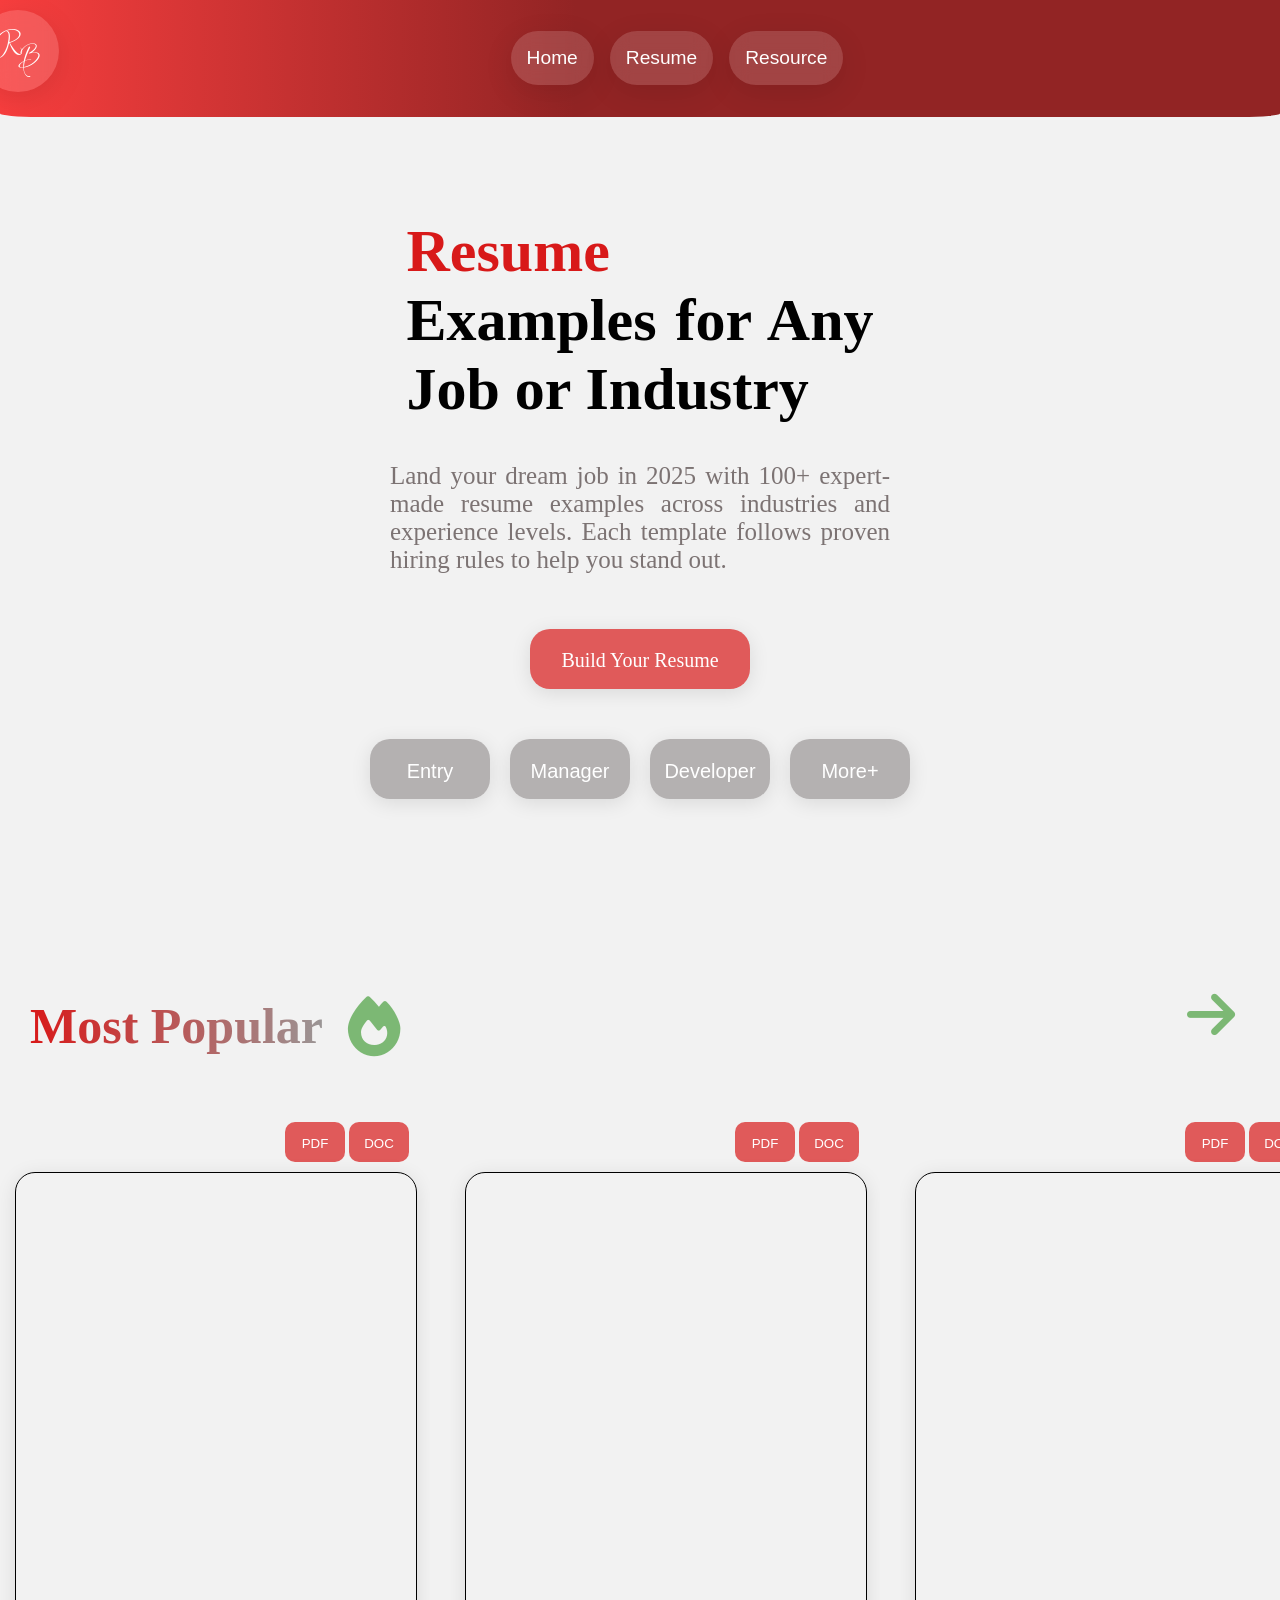
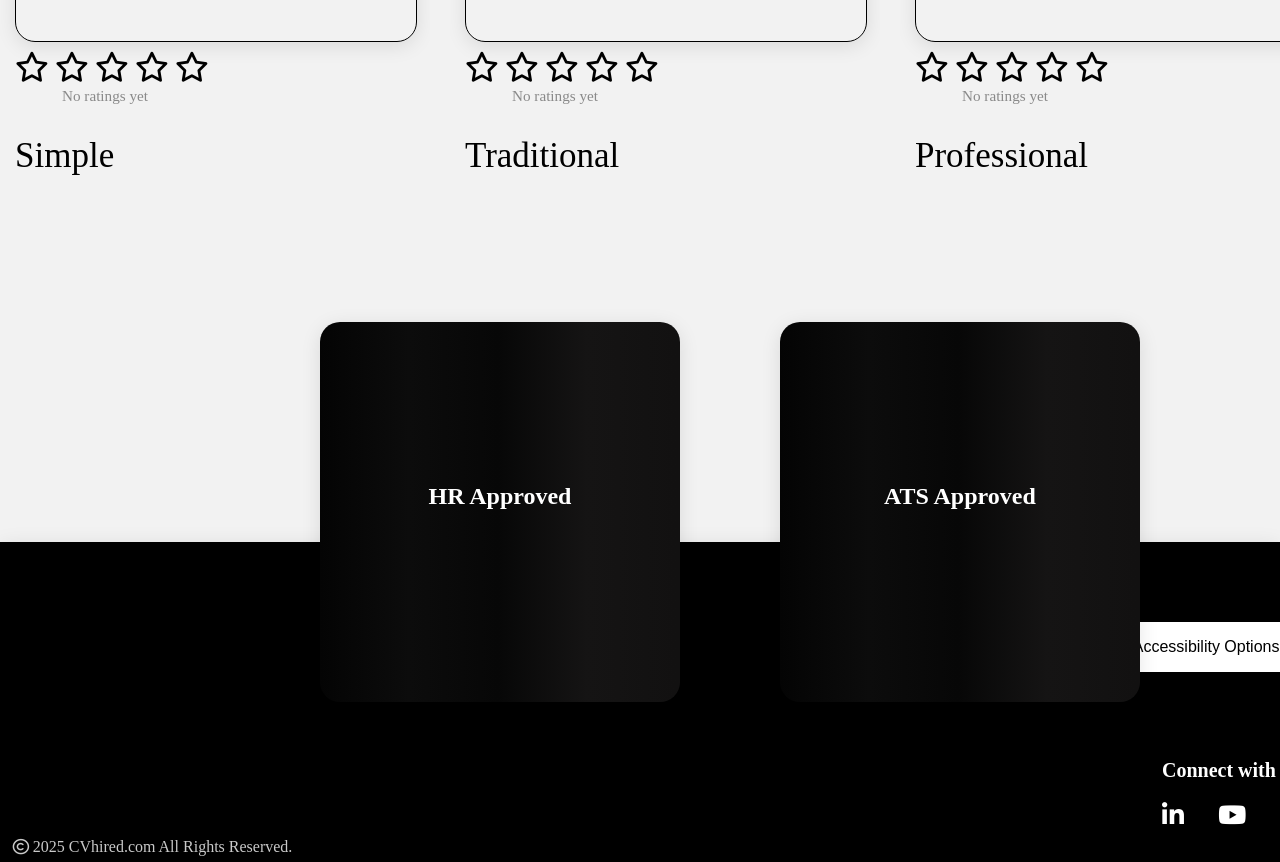
==== ResumeHtml/resumeEx.html @ 1b86bc9a "initial commit updated readme" ====
<!DOCTYPE html>
<html>
    <head>  
        <meta charset="UTF-8">
        <meta name="viewport" content="width=device-width, initial-scale=1.0">
        <title>Resume examples</title>
        <link rel="stylesheet" href="../Assets/CSS/style.css">

        <!--Font Awesome-->
        <link href="https://cdnjs.cloudflare.com/ajax/libs/font-awesome/6.5.1/css/all.min.css" rel="stylesheet">

       
        <!-- External CSS -->
        <link rel="preconnect" href="https://fonts.googleapis.com">
        <link rel="preconnect" href="https://fonts.gstatic.com" crossorigin>
        <link href="https://fonts.googleapis.com/css2?family=Inspiration&display=swap" rel="stylesheet">
    </head>
    <body>
        <main>
             <!--Top Section-->
            <section class="TopSections">
                <!--Header Section-->
                <header  data-aos="fade-down"
                    data-aos-easing="linear"
                    data-aos-duration="500">
                    <!--Logo-->
                    <div class="logo-container">
                        <a href="../index.html" class="logo glass">
                            <span>R</span>
                            <span class="Blow">B</span>
                        </a>
                    </div>

                    <!--Hamburger Mobile-->
                    <div class="hamburger">
                        <span></span>
                        <span></span>
                        <span></span>
                    </div>

                    <!--Navbar-->
                    <nav>
                        <ul>
                            <li class="glass"><a href="../index.html">Home</a></li>
                            <li class="glass" id="dropdownMenuTwo">
                                <a href="resumeEx.html">Resume</a>
                            </li>
                            <li class="glass" id="resourceMenu">
                                <a href="#">Resource</a>
                            </li>
                        </ul>
                    </nav>
                </header>

                <!--Nav Bar Resource Dropdown One-->
                <section class="resource-dropdown">
                    <div class="Firstdropdown">
                        <!--Header Nav-->
                        <a href="#" class="Resourceheader">Blogs</a>

                        <!--Ul One-->
                        <ul>
                            <!--Grid One-->
                            <li>
                                <video src="">
                                    <source>
                                </video>

                                <a href="#">
                                    <i class="fa-solid fa-video"></i>
                                     Video
                                    <i class="fa-solid fa-arrow-right arrow"></i>
                                </a>

                                <!--Inner Desc-->
                                <p>
                                    Video guides that teach you how to write 
                                    stronger resumes and secure more job interviews.
                                </p>
                            </li>

                            <!--Grid Two-->
                            <li>
                                <div class="GuruImages">
                                    <!--Image One-->
                                    <div>
                                        <img src="./Assets/Homepage_Images/GuruImages/Andrew LaCivita.png" alt="Andrew LaCivita">
                                    </div>

                                    <!--Image Two-->
                                    <div>
                                        <img src="./Assets/Homepage_Images/GuruImages/Austin Belcak.png" alt="Austin Belcak">
                                    </div>

                                    <!--Image Three-->
                                    <div>   
                                        <img src="./Assets/Homepage_Images/GuruImages/JT O’Donnell.png" alt="JT O’Donnell">
                                    </div>

                                    <!--Image Four-->
                                    <div>
                                        <img src="./Assets/Homepage_Images/GuruImages/Madeline Mann.png" alt="Madeline Mann">
                                    </div>
                                </div>
                                <a href="#">
                                    <i class="fa-solid fa-link"></i>
                                     Links
                                    <i class="fa-solid fa-arrow-right arrow"></i>
                                </a>

                                <!--Inner Desc-->
                                <p>
                                    Expert Mentors to help you nail 
                                    resumes, interviews, and job applications.
                                </p>
                            </li>
                        </ul>
                    </div>

                    <!--Mid Ul-->
                    <div class="resourceLast">

                        <ol>
                            <!--List One-->
                            <li>
                                <a href="#">
                                    Interview Questions
                                    <i class="fa-solid fa-arrow-right arrow"></i>
                                </a>
                            </li>

                            <!--List Two-->
                            <li>
                                <a href="#">
                                    FAQs
                                    <i class="fa-solid fa-arrow-right arrow"></i>
                                </a>
                            </li>

                            <!--List Three-->
                            <li>
                                <a href="#">
                                    Job interviews
                                    <i class="fa-solid fa-arrow-right arrow"></i>
                                </a>
                            </li>

                            <!--List Four-->
                            <li>
                                <a href="#">
                                    Podcasts
                                    <i class="fa-solid fa-arrow-right arrow"></i>
                                </a>
                            </li>

                            <!--List Five-->
                            <li>
                                <a href="#">
                                    Customer Reviews
                                    <i class="fa-solid fa-arrow-right arrow"></i>
                                </a>
                            </li>
                        </ol>
                    </div>
                </section>

                <!--Nav Bar Resume Dropdown One-->
                <section class="dropdown">
                    <div class="Firstdropdown">
                        <!--Header Nav-->
                        <a href="#" class="NavHeader">Resume Examples</a>

                        <!--Ul One-->
                        <ul>
                            <!--Grid One-->
                            <li>
                                <a href="#">
                                    <i class="fa-solid fa-tv"></i> 
                                    Information 
                                        Technology
                                    <i class="fa-solid fa-arrow-right arrow"></i>
                                </a>

                                <!--Inner Desc-->
                                <p>
                                    Cut through the code. 
                                    Our IT resumes turn tech skills into career wins.
                                </p>
                            </li>

                            <!--Grid Two-->
                            <li>
                                <a href="#">
                                    <i class="fa-solid fa-calculator"></i>
                                    Accounting 
                                        & Finance
                                    <i class="fa-solid fa-arrow-right arrow"></i>
                                </a>

                                <!--Inner Desc-->
                                <p>
                                    Balance your future. 
                                    Our finance resumes add up to job success.
                                </p>
                            </li>

                            <!--Grid Three-->
                            <li>
                                <a href="#">
                                    <i class="fa-solid fa-dollar-sign"></i>
                                    Sales
                                    <i class="fa-solid fa-arrow-right arrows"></i>
                                </a>

                                <!--Inner Desc-->
                                <p>
                                    Close the deal. 
                                    Our sales resumes showcase results that sell you.
                                </p>
                            </li>
                            
                            <!--Grid Four-->
                            <li>
                                <a href="#">
                                    <i class="fa-solid fa-people-roof"></i>
                                    Human 
                                        Resource
                                    <i class="fa-solid fa-arrow-right arrow"></i>
                                </a>
                                
                                <!--Inner Desc-->
                                <p>
                                    Lead with people. 
                                    Our HR resumes highlight the skills that build workplaces.
                                </p>
                            </li>
                        </ul>
                    </div>

                    <!--Mid Ul-->
                    <div class="Middledropdown">
                        <h2>Most Popular</h2>
                        <ol class="NavMostPopular">
                            <li>
                                <a href="#">
                                    Production
                                    <i class="fa-solid fa-arrow-right arrow"></i>
                                </a>
                            </li>
                            <li>
                                <a href="#">
                                    Government
                                    <i class="fa-solid fa-arrow-right arrow"></i>
                                </a>
                            </li>
                            <li>
                                <a href="#">
                                    Retail
                                    <i class="fa-solid fa-arrow-right arrow"></i>
                                </a>
                            </li>
                            <li>
                                <a href="#">
                                    Internship
                                    <i class="fa-solid fa-arrow-right arrow"></i>
                                </a>
                            </li>
                            <li>
                                <a href="#">
                                    Education
                                    <i class="fa-solid fa-arrow-right arrow"></i>
                                </a>
                            </li>
                            <li>
                                <a href="#">
                                    All Examples
                                    <i class="fa-solid fa-arrow-right arrow"></i>
                                </a>
                            </li>
                        </ol>
                    </div>

                    <!--Last Ul-->
                    <div class="Lastdropdown">
                        <!--Header Nav-->
                        <a href="#" class="NavHeader">Cover Letter Examples</a>

                        <!--Ul One-->
                        <ul>
                            <!--Grid One-->
                            <li>
                                <a href="#">
                                    <i class="fa-solid fa-laptop-medical"></i>
                                    Creative
                                    <i class="fa-solid fa-arrow-right arrow"></i>
                                </a>

                                <!--Inner Desc-->
                                <p>
                                    Stand out with a design that adds 
                                    personality while staying polished. 
                                    Perfect for showcasing originality 
                                    without losing professionalism.
                                </p>
                            </li>

                            <!--Grid Two-->
                            <li>
                                <a href="#">
                                    <i class="fa-regular fa-building"></i>
                                    Modern
                                    <i class="fa-solid fa-arrow-right arrow"></i>
                                </a>

                                <!--Inner Desc-->
                                <p>
                                    Sleek, stylish, and up-to-date. 
                                    A fresh layout that reflects 
                                    today’s professional standards and trends
                                </p>
                            </li>

                            <!--Grid Three-->
                            <li>
                                <a href="#">
                                    <i class="fa-regular fa-user"></i>
                                    Professional
                                    <i class="fa-solid fa-arrow-right arrows"></i>
                                </a>

                                <!--Inner Desc-->
                                <p>
                                    Classic and refined. 
                                    A structured format that highlights 
                                    your experience and skills with confidence
                                </p>
                            </li>
                            
                            <!--Grid Four-->
                            <li>
                                <a href="#">
                                    <i class="fa-solid fa-list-ul"></i>
                                    Simple
                                    <i class="fa-solid fa-arrow-right arrow"></i>
                                </a>
                                
                                <!--Inner Desc-->
                                <p>
                                    Clean and straightforward. 
                                    A no-frills design that keeps 
                                    the focus on your achievements
                                </p>
                            </li>
                        </ul>
                    </div>
                </section>
            </section>


            <!--Top Line-->
            <section class="ResumeTopSection">
                <article class="innerArticle">
                    <!--Heading Title-->
                    <div class="innerUndiv">
                        <h1>
                            <span>
                                Resume
                            </span>  Examples 
                            for Any Job or Industry
                        </h1>
                    </div>

                    <div class="innerDesc">
                        <p>
                            Land your dream job in 2025 with 100+ 
                            expert-made resume examples across industries 
                            and experience levels. Each template follows 
                            proven hiring rules to help you stand out.
                        </p>
                    </div>

                    <div class="mainResButton">
                        <a href="../resume-builder.html">
                            <p>build your resume</p>
                        </a>
                    </div>

                    <div class="headingButtons">
                        <button>
                            <p>entry</p>
                        </button>
                        <button>
                            <p>manager</p>
                        </button>
                        <button>
                            <p>developer</p>
                        </button>
                        <button>
                            <p>more+</p>
                        </button>
                    </div>
                </article>

                <!--Articles of CVS-->
                <article class="headResCv">
                    <div class="headrCV">
                        <div>
                            <p>most popular</p>
                            <i class="fa-solid fa-fire"></i>
                        </div>
                        
                        <div>
                            <i class="fa-solid fa-arrow-right"></i>
                        </div>
                    </div>

                    <!-- Note: CV star ratings below are interactive and use localStorage per card to track average user feedback. -->
                    <div class="divCvFlex">
                        <!--CV ONE-->
                        <div>
                            <div class="cvBox">
                                <div class="cvButtons">
                                    <button>
                                        <p>pdf</p>
                                    </button>
                                    <button>
                                        <p>doc</p>
                                    </button>
                                </div>

                                <div class="cvImage">
                                    <img src="" alt="">
                                </div>

                                <!-- Rating block for CV 1. This interactive star row stores and averages user feedback. -->
                                <div class="cvRating" data-rating-id="cv-1">
                                    <i class="fa-regular fa-star"></i>
                                    <i class="fa-regular fa-star"></i>
                                    <i class="fa-regular fa-star"></i>
                                    <i class="fa-regular fa-star"></i>
                                    <i class="fa-regular fa-star"></i>
                                </div>

                                <div class="cvDesc">
                                    <p>simple</p>
                                </div>
                            </div>
                        </div>

                        <!--CV TWO-->
                        <div>
                            <div class="cvBox">
                                <div class="cvButtons">
                                    <button>
                                        <p>pdf</p>
                                    </button>
                                    <button>
                                        <p>doc</p>
                                    </button>
                                </div>

                                <div class="cvImage">
                                    <img src="" alt="">
                                </div>

                                <div class="cvRating" data-rating-id="cv-2">
                                    <i class="fa-regular fa-star"></i>
                                    <i class="fa-regular fa-star"></i>
                                    <i class="fa-regular fa-star"></i>
                                    <i class="fa-regular fa-star"></i>
                                    <i class="fa-regular fa-star"></i>
                                </div>

                                <div class="cvDesc">
                                    <p>traditional</p>
                                </div>
                            </div>
                        </div>

                        <!--CV THREE-->
                        <div>
                            <div class="cvBox">
                                <div class="cvButtons">
                                    <button>
                                        <p>pdf</p>
                                    </button>
                                    <button>
                                        <p>doc</p>
                                    </button>
                                </div>

                                <div class="cvImage">
                                    <img src="" alt="">
                                </div>

                                <!-- Rating block for CV 3. This interactive star row stores and averages user feedback. -->
                                <div class="cvRating" data-rating-id="cv-3">
                                    <i class="fa-regular fa-star"></i>
                                    <i class="fa-regular fa-star"></i>
                                    <i class="fa-regular fa-star"></i>
                                    <i class="fa-regular fa-star"></i>
                                    <i class="fa-regular fa-star"></i>
                                </div>

                                <div class="cvDesc">
                                    <p>professional</p>
                                </div>
                            </div>
                        </div>

                        <!--CV FOUR-->
                        <div>
                            <div class="cvBox">
                                <div class="cvButtons">
                                    <button>
                                        <p>pdf</p>
                                    </button>
                                    <button>
                                        <p>doc</p>
                                    </button>
                                </div>

                                <div class="cvImage">
                                    <img src="" alt="">
                                </div>

                                <!-- Rating block for CV 4. This interactive star row stores and averages user feedback. -->
                                <div class="cvRating" data-rating-id="cv-4">
                                    <i class="fa-regular fa-star"></i>
                                    <i class="fa-regular fa-star"></i>
                                    <i class="fa-regular fa-star"></i>
                                    <i class="fa-regular fa-star"></i>
                                    <i class="fa-regular fa-star"></i>
                                </div>

                                <div class="cvDesc">
                                    <p>corporate</p>
                                </div>
                            </div>
                        </div>

                        <!--CV FIVE-->
                        <div>
                            <div class="cvBox">
                                <div class="cvButtons">
                                    <button>
                                        <p>pdf</p>
                                    </button>
                                    <button>
                                        <p>doc</p>
                                    </button>
                                </div>

                                <div class="cvImage">
                                    <img src="" alt="">
                                </div>

                                <!-- Rating block for CV 5. This interactive star row stores and averages user feedback. -->
                                <div class="cvRating" data-rating-id="cv-5">
                                    <i class="fa-regular fa-star"></i>
                                    <i class="fa-regular fa-star"></i>
                                    <i class="fa-regular fa-star"></i>
                                    <i class="fa-regular fa-star"></i>
                                    <i class="fa-regular fa-star"></i>
                                </div>

                                <div class="cvDesc">
                                    <p>dual</p>
                                </div>
                            </div>
                        </div>

                        <!--CV SIX-->
                        <div>
                            <div class="cvBox">
                                <div class="cvButtons">
                                    <button>
                                        <p>pdf</p>
                                    </button>
                                    <button>
                                        <p>doc</p>
                                    </button>
                                </div>

                                <div class="cvImage">
                                    <img src="" alt="">
                                </div>

                                <!-- Rating block for CV 6. This interactive star row stores and averages user feedback. -->
                                <div class="cvRating" data-rating-id="cv-6">
                                    <i class="fa-regular fa-star"></i>
                                    <i class="fa-regular fa-star"></i>
                                    <i class="fa-regular fa-star"></i>
                                    <i class="fa-regular fa-star"></i>
                                    <i class="fa-regular fa-star"></i>
                                </div>

                                <div class="cvDesc">
                                    <p>modern</p>
                                </div>
                            </div>
                        </div>
                    </div>
                </article>
            </section>
            
            <!--Accessibiltiy Sections-->
            <section id="accessibilitySection" class="hidden">
                <article>
                    <div class="accessibility-container">
                        <h3>Accessibility Options</h3>
                        

                        <div class="access-option">
                            <label for="fontSizeRange">Font Size</label>
                            <input type="range" id="fontSizeRange" min="14" max="24" value="16">
                        </div>

                        <div class="access-option">
                            <label>High Contrast Mode</label>
                            <button id="contrastToggle">Toggle Contrast</button>
                        </div>

                        <div class="access-option">
                            <label>Dyslexic-Friendly Font</label>
                            <button id="dyslexicFontToggle">Enable Font</button>
                        </div>

                        <div class="access-option">
                            <label>Highlight Links</label>
                            <button id="highlightLinksToggle">Highlight</button>
                        </div>

                        <div class="access-option">
                            <label>Reset Accessibility</label>
                            <button id="resetAccessibility">Reset All</button>
                        </div>
                    </div>
                </article>
            </section>

            <!--Footer Section-->
            <footer>
                <section class="footerContent">
                    <!--Copyright-->
                    <div class="copyright">
                        <p>
                            <i class="fa-regular fa-copyright"></i> 
                            2025 CVhired.com All Rights Reserved.
                        </p>
                    </div>

                    <!--Footer Boxes-->
                    <div class="divBoxes">
                        <div>
                            <h2>HR Approved</h2> 
                            <div class="info">
                                <p>
                                    Our resume is HR approved because it follows 
                                    industry standards for layout, 
                                    formatting, and content that align 
                                    with what hiring managers 
                                    and recruiters look for. It ensures 
                                    resumes are clear, 
                                    professional, and ATS-friendly, 
                                    highlighting key skills 
                                    and experience to 
                                    improve interview chances.
                                </p>
                            </div>
                        </div>

                        <div>
                            <h2>ATS Approved</h2>
                            <div class="info">
                                <p>
                                    How our resume are ATS approved is 
                                    because it uses clean 
                                    formatting, structured sections, 
                                    and keyword optimization 
                                    that make resumes easily readable 
                                    by Applicant Tracking Systems. 
                                    It avoids design elements that 
                                    can cause parsing errors, 
                                    ensuring your application gets 
                                    accurately scanned and ranked 
                                    by hiring software.
                                </p>
                            </div>
                        </div>
                    </div>

                    <!--Accessibility Function-->
                    <div class="Accessibility">
                        <button class="accessibilityBtn" onclick="AccessFunctions()">
                            <i class="fa-solid fa-universal-access"></i>
                            Accessibility Options
                        </button>
                    </div>

                    <!--Social Links-->
                    <div class="socialLinks">
                        <h2>Connect with us</h2>
                        <div>
                            <a href="#"><i class="fa-brands fa-linkedin-in"></i></a>
                            <a href="#"><i class="fa-brands fa-youtube"></i></a>
                            <a href="#"><i class="fa-brands fa-facebook-f"></i></a>
                            <a href="#"><i class="fa-brands fa-instagram"></i></a>
                        </div>
                    </div>
                </section>
            </footer>
        </main>
        <script src="https://cdnjs.cloudflare.com/ajax/libs/gsap/3.12.5/gsap.min.js"></script>
        <script src="../Assets/JS/second.js/second.js"></script>
        <script src="../Assets/JS/main.js"></script>
        <script src="https://unpkg.com/aos@next/dist/aos.js"></script>
        <script>
            AOS.init();
        </script>
    </body>
</html>
---- Assets/CSS/style.css ----
body { 
    padding: 0;
    margin: 0;
    background-color: #f2f2f2;
} 

.floatUpDown {
    position: relative;
    animation: floatUpDown 6s ease-in infinite;
    height: 400px; /* Adjust based on image height */
}

.floatUpDown img {
    position: absolute;
    top: 0;
    left: 0;
    width: 100%;
    height: auto;
}

.floatUpDown img:nth-child(1) {
    animation: imageOpacity1 6s ease-in-out infinite;
}

.floatUpDown img:nth-child(2) {
    animation: imageOpacity2 6s ease-in-out infinite;
}

/* Keyframes for smooth up-down motion */
@keyframes floatUpDown {
    0% { transform: translateY(0); }
    50% { transform: translateY(-20px); } /* move up */
    100% { transform: translateY(0); }   /* back down */
}

@keyframes imageOpacity1 {
    0%, 45% { opacity: 1; }
    45%, 55% { opacity: 0; }
    55%, 100% { opacity: 0; }
}

@keyframes imageOpacity2 {
    0%, 45% { opacity: 0; }
    45%, 55% { opacity: 0.5; }
    55%, 100% { opacity: 1; }
}

/*blur Animation*/
.autoBlur {
    animation: autoBlurAnimationn linear both;
    animation-timeline: view();
}

@keyframes autoBlurAnimationn {
    0% {
        filter: blur(40px);
    }

    40%,60% {
        filter: blur(0px);
        transform: translateY(0px);
        opacity: 1;
    }

    100% {
        filter: blur(40px);
        transform: translateY(-200px);
        opacity: 0;
    }
}

/*AUTO DISLAY ANIMATION*/
.autoDisplay {
    animation: autoDisplay  both;
    animation-timeline: view(70% 5%);
}
@keyframes autoDisplay {
    from{
        opacity: 0;
        transform: translateY(-200px) scale(0.3);
    }
    to {
        opacity: 1;
        transform: translateY(0px) scale(1);
    }
}
 
/* ==========
    Start of Home Page
    ========== */

/* ========== 
    Top Section
    ========== */

.TopSection {
    width: 100%;
    height: 60vh;
    overflow: hidden;
    background: linear-gradient(to right, #F83E3E,  #922424 45%);
    border-bottom-left-radius: 3%;
    border-bottom-right-radius: 3%;
}

.TopSection header {
    width: 100%;
    display: flex;
    justify-content: center;
    z-index: 2;
}

.TopSections {
    width: 100%;
    height: 60vh;
    overflow: hidden;
    background: linear-gradient(to right, #F83E3E,  #922424 45%);
    border-bottom-left-radius: 3%;
    border-bottom-right-radius: 3%;
    transition: height 0.7s ease;
}

.TopSections header {
    width: 100%;
    display: flex;
    justify-content: center;
    z-index: 2;
}

.TopSections.shrink {
  height: 13vh; /* or whatever smaller height you want */
}

/* Logo */
.logo-container {
    position: relative;
    right: 35%;
}

.logo {
    position: relative;
    top: 10px;
    height: 50px;
    width: 50px;
    display: flex;
    justify-content: center;
    text-decoration: none;
    overflow: hidden;
    transition: 0.4s;
    border-radius: 60px;
}

/*Glass Funcion*/
.glass {
    background: rgba(255, 255, 255, 0.15); /* transparent white */
    backdrop-filter: blur(10px); /* blur behind */
    -webkit-backdrop-filter: blur(10px); /* Safari support */
    border: 1px solid rgba(255, 255, 255, 0);
    box-shadow: 0 8px 30px rgba(0, 0, 0, 0.1);
    padding: 15px;
    color: white;
}

.glass span {
    font-family: 'Inspiration';
    font-size: 1.8rem;
    font-weight: 100;
    position: relative;
    color: white;
    transition: color 0.3s ease-in;
}

.glass a{
    font-size: 1.2rem;
    font-weight: 100;
    position: relative;
    color: white;
    text-decoration: none;
}

.Blow{
    top: 15px;
    right: 2px;
}

/* The background fill */
.logo::before,
.buttons::before {
    content: "";
    position: absolute;
    top: 0;
    left: -100%;
    width: 100%;
    height: 100%;
    background: rgba(255, 255, 255, 0.25); /* light glass fill */
    backdrop-filter: blur(5px);
    border-radius: 12px;
    z-index: -1;
    transition: left 0.3s ease;
}

.logo:hover::before,
.buttons:hover::before {
    left: 0;
}

/* Optional: text turns dark when background fills */
.logo:hover  span{
    color: #000;
}

/* Hamburger Mobile */
.hamburger {
    width: 35px;
    height: 25px;
    display: flex;
    flex-direction: column;
    justify-content: space-between;
    display: none;
}

.hamburger span {
    display: block;
    height: 4px;
    background-color: #ffffff; /* Color of the lines */
    border-radius: 2px;
}

/* Navbar */
nav ul {
    list-style: none;
    display: flex;
    gap: 1.5rem;
}

nav ul li {
    display: inline-block;
    position: relative;
    left: -40px;
    top: 15px;
    overflow: hidden;
    cursor: pointer;
    border-radius: 30px;
}

nav ul li a {
    text-decoration: none;
    color: white;
    font-family: 'Poppins', sans-serif;
    font-weight: 500;
    font-size: 1.2rem;
    padding: 5px 0;
    transition: 0.2s;
}


/* The background fill */
nav ul li::before {
    content: "";
    position: absolute;
    top: 0;
    left: -108%;
    width: 103%;
    height: 100%;
    background: rgba(255, 255, 255, 0.25); /* light glass fill */
    backdrop-filter: blur(5px);
    border-radius: 12px;
    z-index: -1;
    transition: left 0.2s ease;
}

/* On hover, slide in the fill */
nav ul li:hover::before {
    left: 0;
}

/* Optional: text turns dark when background fills */
nav ul li:hover a {
    color: #000;
}


/* Resource Dropdown Styles */
.resource-dropdown {
    height: 300px;
    width: 85%;
    position: absolute;
    top: 12.2%;
    left: 8%;
    border-radius: 50px;
    background-color: white;
    box-shadow: 0 18px 40px rgba(0,0,0,0.12);
    display: flex;
    z-index: 1000;
    transform: translateY(-10px) scaleY(0.98);
    opacity: 0;
    pointer-events: none;
    transform-origin: top center;
    transition: transform 220ms cubic-bezier(.22,.98,.35,1),
                opacity 180ms ease-in-out;
}

.resource-dropdown.open {
    transform: translateY(0) scaleY(1);
    opacity: 1;
    pointer-events: auto;
}

.resourceLast {
    display: grid;
    width: 500px;
}

.resourceLast ol {
    list-style: none;
    position: relative;
    top: 8%;
    left: 16%;
}

.resourceLast ol li {
    padding: 8px 0px 8px 0px;
    overflow: hidden;
    width: 300px;
}

.resourceLast ol li a {
    text-decoration: none;
    color: #000;
    font-size: 30px;
    transition: color 0.3s ease-in-out;
}

.GuruImages {
    display: grid;
    grid-template-columns: repeat(2, 0fr);
    gap: 10px;
    padding: 0 0 8px 0;
}

.GuruImages div {
    height: 68px;
    width: 80px;
    border-radius: 10px;
    overflow: hidden;
    box-shadow: 0 4px 20px rgba(0, 0, 0, 0.1);
}

.GuruImages div img {
    height: 100%;
    width: 100%;
    object-fit: cover;
}


/* We control open/close via the `.open` class added by JS */
/* smoother open state: move less distance, fade in, and enable pointer events only when open */
.dropdown {
    height: 300px;
    width: 85%;
    position: absolute;
    top: 12.2%;
    left: 8%;
    border-radius: 50px;
    background-color: white;
    box-shadow: 0 18px 40px rgba(0,0,0,0.12);
    display: flex;
    z-index: 1000; /* above nav to avoid capturing pointer events */
    transform: translateY(-10px) scaleY(0.98);
    opacity: 0;
    pointer-events: none;
    transform-origin: top center;
    transition: transform 220ms cubic-bezier(.22,.98,.35,1),
                opacity 180ms ease-in-out;
}

.dropdown.open {
    transform: translateY(0) scaleY(1);
    opacity: 1;
    pointer-events: auto;
}

/*Resume Dropdow Nav*/
/* ...existing code... */

.dropdown .NavHeader,
.resource-dropdown .Resourceheader {
    font-family: 'Poppins', sans-serif;
    font-weight: 100;
    font-size: 2rem;
    color: #ffffff;
    position: relative;
    top: 6%;
    left: 7%;
    -webkit-text-stroke: 1px red;
    text-decoration: none;
    transition: color 0.3s ease;
}

.dropdown .NavHeader:after,
.resource-dropdown .Resourceheader:after {
    content: "";
    position: absolute;
    left: 50%;
    bottom: 0; /* adjust distance under text */
    transform: translateX(-50%);
    width: 0;
    height: 2px;
    background: red;
    transition: width 0.3s ease;
}

.dropdown .NavHeader:hover:after,
.resource-dropdown .Resourceheader:hover:after {
    width: 100%; /* underline width on hover */
}

.dropdown .NavHeader:hover,
.resource-dropdown .Resourceheader:hover {
    color: red; /* text color on hover */
}

.Firstdropdown ul,
.Lastdropdown ul {
    display: grid;
    grid-template-columns: repeat(2, 1fr);
    gap: 30px;
    width: 600px;
    position: relative;
    top: 5%;
    left: 5%;
    list-style: none;
}

.Firstdropdown ul li,
.Lastdropdown ul li {
    list-style: none;
    overflow: hidden;
}

.Firstdropdown ul li a,
.Lastdropdown ul li a {
    font-family: 'Poppins', sans-serif;
    font-weight: 100;
    font-size: 20px;
    color: black;
    text-decoration: none;
    align-items: center;
    justify-content: space-between;
    transition: color 0.3s ease-in-out;
    position: relative;
    overflow: hidden;
}

.Firstdropdown ul li a:hover,
.Lastdropdown ul li a:hover {
    color: #c22c2c;
}

.Firstdropdown ul li a .arrow,
.Lastdropdown ul li a .arrow {
  transform: translateX(1500%);   /* hidden to the right */
  transition: transform 0.2s ease-in-out;
  position: relative;
}

.Firstdropdown ul li a:hover .arrow,
.Lastdropdown ul li a:hover .arrow {
  transform: translateX(0);      /* slides in on hover */
  color: #c22c2c;
}

.Firstdropdown ul li a .arrows,
.Lastdropdown ul li a .arrows {
  transform: translateX(1300%);   /* hidden to the right */
  transition: transform 0.2s ease-in-out;
}

.Firstdropdown ul li a:hover .arrows,
.Lastdropdown ul li a:hover .arrows {
  transform: translateX(0);      /* slides in on hover */
  color: #c22c2c;
}

.Firstdropdown ul li p,
.Lastdropdown ul li p {
  font-family: 'Poppins', sans-serif;
  font-weight: 100;
  font-size: 13px;
  color: grey;
  margin: 5px 0 0 0;             /* spacing under link */
  line-height: 1.4;
  max-width: 300px;
}

/*Middle Dropdown*/

.Middledropdown {
    display: grid;
    width: 300px;
}

.Middledropdown h2 {
    font-size: 25px;
    position: relative;
    top: 40%;
    left: 25%;
    font-weight: 100;
    text-decoration: underline;
}

.Middledropdown ol {
    list-style: none;
    position: relative;
    left: 12%;
    bottom: 5%;
}

.Middledropdown ol li {
    padding: 4px 0px 4px 0px;
    overflow: hidden;
    width: 150px;
}

.Middledropdown ol li a {
    text-decoration: none;
    color: #000;
    font-size: 20px;
    transition: color 0.3s ease-in-out;
}

.Middledropdown ol li a:hover,
.resourceLast ol li a:hover {
    color: #c22c2c;
}

.Middledropdown ol li a .arrow,
.resourceLast ol li a .arrow {
    transform: translateX(900%);   /* hidden to the right */
    transition: transform 0.3s ease-in-out;
    position: relative;
}

.Middledropdown ol li a:hover .arrow,
.resourceLast ol li a:hover .arrow {
  transform: translateX(0);      /* slides in on hover */
  color: #c22c2c;
}

/*End Of Middle Part*/

.Lastdropdown {
    position: relative;
    right: 5%;
}

/*End Resume Nav Dropdown*/

/*Article Section */

.homepageMiddlesection {
    width: 100%;
    height: 110vh;
}

/*Intro Header*/
.Intro {
    text-align: center;
    position: relative;
    bottom: 400px;
    display: flex;
}

.Intro h1 {
    font-size: 45px;
    text-align: justify;
    position: relative;
    left: 21.2%;
    transform: translateX(-50%);
    top: 15px;
    width: 740px;
}

/*Span*/
.Intro h1 span {
    color: #f3f3f3;
    padding: 0;
}

/*Intro Paragraph*/
.Intro p {
    position: relative;
    top: 200px;
    right: 330px;
    width: 500px;
    font-size: 24px;
    text-align: justify;
    color: #f3f3f3;
}

/*Intro Create/Import Buttons*/

.IntroButtons {
    position: relative;
    top: 190px;
    right: 210px;
    gap: 8%;
    display: flex;
}

.IntroButtons button {
    border-radius: 20px;
    font-size: 20px;
    cursor: pointer;
    width: 280px;
    height: 60px;
    overflow: hidden;
}

/*End of Intro Create/Import Buttons*/

/*End of Top Section*/

/*Middle*/

.MiddleIntro {
    display: flex;
    justify-content: space-around;
    position: relative;
    bottom: 190px;
    overflow: hidden;
}


.MiddleLeft h2 {
    text-transform: capitalize;
    font-size: 40px;
    position: relative;
    left: 90px;
    width: 40%;
}

/*Animated Hired Box*/

.sponsor-marquee {
  position: relative;
  right: 50px;
  overflow: hidden;
  width: 55%;
  height: 140px; /* adjust based on logo size */
}

.marquee-track {
  display: flex;
  gap: 3rem; /* space between logos */
  animation: scroll-left 25s linear infinite;
}

.marquee-track img {
  height: 80px; /* control logo size */
  object-fit: contain;
}

/* Animation: move logos from left to right */
@keyframes scroll-left {
  0% {
    transform: translateX(0);
  }
  100% {
    transform: translateX(-50%);
  }
}

/* Fade effect on edges */
.sponsor-marquee::before,
.sponsor-marquee::after {
  content: "";
  position: absolute;
  top: 0;
  width: 80px; /* fade width */
  height: 100%;
  z-index: 2;
}

.sponsor-marquee::before {
  left: 0;
  background: linear-gradient(to right, rgba(255, 255, 255, 0.048) 0%, transparent 100%);
}

.sponsor-marquee::after {
  right: 0;
  background: linear-gradient(to left, rgba(255, 255, 255, 0.048) 0%, transparent 100%);
}

/*End of Animated Hired Box*/

/*Hype Section*/
.Hype {
    position: relative;
    left: 5%;
}

.Hype h3 {
    font-size: 80px;
    color: #FD0606;
    width: 30%;
}
.Hype p {
    font-size: 40px;
    color: grey;
    width: 30%;
    text-transform: capitalize;
}

.Hype .Hypebox:first-child h3 {
    position: relative;
    left: 20px;
    bottom: 50px;
}

.Hype .Hypebox:nth-child(1) p {
    position: relative;
    left: 80px;
    bottom: 130px;
}

.Hype .Hypebox:nth-child(2) h3 {
    position: relative;
    left: 140px;
    bottom: 218px;
}

.Hype .Hypebox:nth-child(2) p {
    position: relative;
    left: 250px;
    bottom: 300px;
}

.Hype .Hypebox:nth-child(3) h3 {
    position: relative;
    left: 380px;
    bottom: 380px;
}

.Hype .Hypebox:nth-child(3) p {
    position: relative;
    left: 490px;
    bottom: 480px;
}

.Hype .Hypebox h3 button {
    background: none;
    border: none;
    font-size: 40px;
    color: rgb(238, 169, 169);
}


.Hype .Hypebox h3 button.rotate {
  transform: rotate(45deg); /* turns + into × */
}

.drop {
  max-height: 0;
  overflow: hidden;
  opacity: 0;
  transition: all 0.4s ease;
  color: #444;
  font-size: 0.9rem;
  padding-left: 5px;
}

.drop.show {
  max-height: 200px;
  opacity: 1;
}

.Hype .Hypebox h3 button:hover {
    color: #FD0606;
    font-size: 45px;
    transition: 0.3s;
    cursor: pointer;
}


/*End of Hype Section*/

.MiddleRight {
    position: absolute;
    top: 5%;
    left: 82%;
    
}

.MiddleRight article {
    position: relative;
    right: 480px;
    width: 650px;
    height: 870px;

    /* combine vertical and left fades */
    -webkit-mask-image:
        linear-gradient(to bottom, transparent, black 10%, black 90%, transparent),
        linear-gradient(to right, transparent, rgba(17, 17, 17, 0.568) 0%, black 30%);
    -webkit-mask-composite: intersect;
    mask-composite: intersect;

    -webkit-mask-repeat: no-repeat;
    -webkit-mask-size: 100% 100%;
    mask-repeat: no-repeat;
    mask-size: 100% 100%;
}

.MiddleRight div {
    border-radius: 15PX;
    height: 400px;
    width: 300px;
    overflow: hidden;
    box-shadow: 0 4px 20px rgba(0, 0, 0, 0.1);
}

.MiddleRight div img {
    height: 100%;
    width: 100%;
    object-fit: fill;
}

.MiddleRight div:first-child {
    position: relative;
    left: 320px;
}

.MiddleRight div:nth-child(2) {
    position: relative;
    bottom: 160px;
    right: 0px;
}

.MiddleRight div:nth-child(3) {
    position: relative;
    bottom: 340px;
    left: 320px;
}

.homepagebottom {
    width: 100%;
    position: relative;
}

.homepagebottom .bottomHeader-container {
    height: 100vh;
    width: 100%;
}

.homepagebottom .bottomHeader {
    font-size: 70px;
    text-align: center;
    position: relative;
    left: 30%;
    width: 800px;
}

.bottomHeader span {
    color: #FD0606;
}

.bottomLists {
    display: grid;
    grid-template-columns: repeat(3, 1fr);
    position: relative;
    list-style: none;
    gap: 8%;
}

.bottomLists li {
    padding: 10px;
    font-size: 25px;
    color: #820002;
    font-weight: bolder;
    width: 400px;
    pointer-events: none;
}

.bottomLists li i {
    font-size: 25px;
    color: rgba(0, 0, 0, 0.808);
    margin-right: 10px;
}

.bottomLists li:last-child {
    position: relative;
    left: 670px;
    bottom: 40px;
}

.bottomLists li span {
    color: rgba(0, 0, 0, 0.671);
    font-weight: lighter;
}

/* ===== SCROLL SECTION ===== */

.scrollContainer {
    position: relative;
    background: #f2f2f2;
    padding-top: 100px;
}

.scrollHeaderBox {
    text-align: center;
    max-width: 900px;
    margin: 0 auto 100px auto;
}

.scrollHeaderBox h2 {
    font-size: 4rem;
}

.scrollHeaderBox h2 span {
    color: #FD0606;
}

.scrollHeaderBox p {
    font-size: 1.6rem;
    color: grey;
    line-height: 1.6;
}

/* SCROLL ANIMATION CORE */
.scrolls {
    position: relative;
    width: 100%;
    height: 400vh; /* 4 cards = 400% viewport height */
}

.cardScroll {
    position: sticky;
    top: 0;
    height: 100vh;
    display: flex;
    align-items: center;
    justify-content: center;
    gap: 40px;
    padding: 1rem;
    opacity: 0;
    transform: scale(0.97);
    transition: opacity 1s ease, transform 1s ease;
    pointer-events: none;
}

.cardScroll.visible {
    opacity: 1;
    transform: scale(1);
    z-index: 2;
    pointer-events: auto;
}

.cardScroll.fade-out {
    opacity: 0;
    transform: scale(0.96);
    z-index: 0;
    pointer-events: none;
    transition: opacity 0.8s ease, transform 0.8s ease;
}

.cardImg {
    width: 45%;
    height: 70%;
    border-radius: 20px;
    overflow: hidden;
    background: #ccc;
}

.cardImg img {
    width: 100%;
    height: 100%;
    object-fit: cover;
}

.cardText {
    width: 40%;
}

.cardText h3 {
    font-size: 2rem;
    margin-bottom: 1rem;
}

.cardText p {
    font-size: 1.1rem;
    line-height: 1.6;
    color: grey;
    text-align: justify;
}

/* ==========
    Start of Footer
    ========== */

footer {
    width: 100%;
    height: 600px;
    background-color: #f2f2f2;
    position: relative; /* not fixed or absolute */
    bottom: 0;
    left: 0;
    overflow: hidden;
}

.footerContent {
    background:black;
    width: 100%;
    height: 320px;
    position: relative;
    bottom: -280px;
    left: 0;
    display: flex;
    box-shadow: 0 4px 20px rgba(0, 0, 0, 0.1);
}

/* ==== About Footer ==== */
.copyright {
    position: absolute;
    top: 280px;
    left: 1%;
    color: #ffffffc9;
    font-size: 16px;
}

/* ===== Boxes Footer ===== */
.divBoxes { 
    display: flex; 
    gap: 12%; 
    position: relative; 
    left: 30%; 
    top: -220px; 
    z-index: 2; 
    width: 60%; 
}

.divBoxes div {
    background: linear-gradient(
        to right, #040404,  
        #0c0c0c, 
        #070707,
        #151414,
        #121111 99%);
    position: relative; /* Important for .info positioning */
    height: 380px;
    width: 360px;
    border-radius: 20px;
    cursor: pointer;
    overflow: hidden; /* Hide sliding content */
    box-shadow: 0 4px 20px rgba(0, 0, 0, 0.1);
    color: white;
    text-align: center;
    transition: transform 0.3s ease;
}

/* Info panel (hidden initially) */
.divBoxes .info {
    position: absolute;
    bottom: -110%; /* start hidden below the box */
    left: 0;
    width: 100%;
    height: 100%;
    background: rgba(211, 73, 73, 0.85);
    border-radius: 20px;
    color: #fff;
    display: flex;
    align-items: center;
    justify-content: center;
    padding: 10px;
    text-align: justify;
    transition: bottom 0.5s ease;
}

.info p {
    position: relative;
    right: 10px;
    width: 290px;
    font-size: 20px;
}

/* Reveal on hover */
.divBoxes div:hover .info {
    bottom: 0;
}

.divBoxes h2 {
    position: relative;
    top: 40%;
    transform: translateY(-40%);
    font-size: 24px;
    color: #fff;
    z-index: 1;
    transition: opacity 0.4s ease;
}

/* Fade out the title when info slides up */
.divBoxes div:hover  h2 {
    opacity: 0;
}

/*=== Accessibility Button Footer ===*/
.Accessibility {
    position: absolute;
    bottom: 190px;
    left: 85.4%;
    background-color: white;
    border-radius: 10px;
}

.accessibilityBtn {
    border-radius: 10px;
    font-size: 16px;
    cursor: pointer;
    width: 200px;
    height: 50px;
    overflow: hidden;
    display: flex;
    align-items: center;
    justify-content: center;
    gap: 10px;
    border: none;
    background-color: transparent;
    transition: background-color 0.3s ease-in-out;
}

.accessibilityBtn:hover {
    background-color: rgba(255, 255, 255, 0.829); /* light glass fill */
    backdrop-filter: blur(5px);
    border-radius: 12px;
    
}

/*=== Accessibility Section ===*/
#accessibilitySection {
    position: fixed;
    bottom: 250px;
    right: 70px;
    width: 550px;
    height: 550px;
    background: #222;
    color: white;
    border-radius: 15px;
    padding: 20px;
    box-shadow: 0 0 15px rgba(0,0,0,0.4);
    z-index: 998;
    transition: opacity 0.3s ease, transform 0.3s ease;
}

.hidden {
    opacity: 0;
    transform: translateY(20px);
    pointer-events: none;
}

.AccessHeader {
    display: flex;
    justify-content: space-evenly;
}

.AccessHeader h3 {
    margin-bottom: 15px;
    font-size: 25px;
    text-align: center;
    position: relative;
    right: 15px;
}


.access-option {
    margin-bottom: 15px;
}

.access-option label {
    display: block;
    margin-bottom: 5px;
    font-weight: bold;
}

.access-option button {
    width: 100%;
    padding: 6px;
    border: none;
    border-radius: 6px;
    background: #555;
    color: white;
    cursor: pointer;
    transition: background 0.3s;
}

.access-option button:hover {
    background: #777;
}

/* Accessibility Modes */
.high-contrast {
    background-color: black !important;
    color: yellow !important;
}

.dyslexic-font * {
    font-family: "OpenDyslexic", Arial, sans-serif !important;
}

.highlight-links a {
    background: yellow;
    color: black !important;
    font-weight: bold;
}

/*===== Social Links Footer =====*/
.socialLinks {
    position: relative;
    bottom: -190px;
    left: 25%;
    display: grid;
    height: 50px;
    color: #ffffff;
}

.socialLinks h2 {
    font-size: 20px;
    margin-bottom: 10px;
    padding: 10px;
}

.socialLinks a {
    text-decoration: none;
    color: white;
    font-size: 25px;
    margin-right: 10px;
    transition: 0.3s ease-in-out;
    border: 1px solid none;
    padding: 10px;
    border-radius: 50px;
}

/*== Hover Effects for Social Links ==*/
.socialLinks a:first-child:hover {
    background: white;
    color: #0A66C2; /* LinkedIn blue */
}

.socialLinks a:nth-child(2):hover {
    background: white;
    color: #CD201F; /* Youtube black */
}

.socialLinks a:nth-child(3):hover {
    background: white;
    color: #1DA1F2; /* Facebook blue */
}

.socialLinks a:nth-child(4):hover {
    background: white;
    color: #E4405F; /* Instagram pink */
}

/* ==========
    End of Footer 
    ========== */

/* ==========
    End of Home Page
    ========== */

/* ==========
    Start of Resume Page
    ========== */

/*== Main Title box ==*/    
.innerArticle{
    align-items: center;
    justify-content: center;
    text-align: center;
    width: 100%;
    height: 800px;
}

.innerUndiv {
    width: 100%;
    position: relative;
    top: 40px;
    height: 100px;
    display: flex;
    text-align: center;
    justify-content: center;
    
}

/*== Heading ==*/
.innerUndiv h1 {
    font-size: 60px;
    width: 467px;
    text-align: justify;
}


.innerUndiv h1 span {
    color: #d81919;
    padding: 0;
}

/*== Heading Desc==*/
.innerDesc {
    position: relative;
    top: 220px;
    display: flex;
    justify-content: center;
    width: 100%;
}


.innerDesc p{
    font-size: 25px;
    width: 500px;
    text-align: justify;
    color: #7c7373;
}

/*== Button Resume ==*/
.mainResButton{
    position: relative;
    top: 250px;
    display: flex;
    justify-content: center;
}

.mainResButton a {
    border-radius: 20px;
    border: none; 
    background-color: #d81919b2;
    color: white;
    font-size: 20px;
    cursor: pointer;
    width: 220px;
    height: 60px;
    overflow: hidden;
    text-transform: capitalize; 
    transition: background-color 0.3s;
    box-shadow: 0 4px 20px rgba(0, 0, 0, 0.1);
    text-decoration: none;
}

.mainResButton a:hover {
    background-color: #d81919;
}


.headingButtons {
    position: relative;
    top: 300px;
    display: flex;
    justify-content: center;
    gap: 20px;
}

.headingButtons button {
    border-radius: 20px;
    border: none; 
    background-color: #9a9696b2;
    color: white;
    font-size: 20px;
    cursor: pointer;
    width: 120px;
    height: 60px;
    overflow: hidden;
    text-transform: capitalize; 
    transition: background-color 0.3s;
    box-shadow: 0 4px 20px rgba(0, 0, 0, 0.1);
}

.headResCv{
    width: 100%;
}

.headrCV{
    height: 20vh;
    width: 100%;
    overflow: hidden;
    display: flex;
    justify-content: space-between;
}
.headrCV div:nth-child(1) {
    display: flex;
    justify-content: space-evenly;
    gap: 10px;
    padding: 10px;
}

.headrCV div:nth-child(1) p {
    font-size: 50px;
    position: relative;
    top: 20px;
    left: 20px;
    text-transform: capitalize;
    font-weight: bold;
    background: linear-gradient(
    90deg, #d81919, #9a9696);
    -webkit-background-clip: text;
    -webkit-text-fill-color: transparent;
  
}

.headrCV div:nth-child(1) i {
    font-size: 60px;
    color: #7cb874;
    position: relative;
    top: 70px;
    left: 35px;
}

.headrCV div:nth-child(2) i {
    font-size: 55px;
    color: #7cb874;
    position: relative;
    top: 70px;
    right: 45px;
}

.headrCV div:nth-child(2) i{
    cursor: pointer;
}

.divCvFlex{
    display: flex;
    justify-content: space-evenly;
    gap: 20px;
    width: 100%;
    height: 85vh;
    overflow: hidden;
}

/*== CVS Section ==*/

.cvBox {
    width: 400px;
    height: 90%;
    border-radius: 20px;
    overflow: hidden;
    padding: 15px;
}

.cvButtons{
    position: relative;
    padding: 10px;
    left: 65%;
    
}

.cvButtons button:nth-child(1) {
    border: none;
    background-color: #d81919b2;
    border-radius: 10px;
    width: 60px;
    height: 40px;
    text-transform: uppercase;
    color: white;
}

.cvButtons button:nth-child(2) {
    border: none;
    background-color: #d81919b2;
    border-radius: 10px;
    width: 60px;
    height: 40px;
    text-transform: uppercase;
    color: white;
}

.cvImage {
    border: 1px solid black;
    width: 100%;
    height: 68%;
    object-fit: cover;
    border-radius: 20px;
    box-shadow: 0 4px 20px rgba(0, 0, 0, 0.1);
}

.cvDesc {
    font-size: 35px;
    text-transform: capitalize;
    text-align: justify;
}

/* Updated for interactive CV rating stars:
   - display rating as inline star row
   - black default color
   - hover and selected states are also black
*/
.cvRating {
    display: inline-flex;
    gap: 6px;
    justify-content: center;
    align-items: center;
    position: relative;
    top: 10px;
}

.cvRating i {
    font-size: 30px;
    color: #000;
    cursor: pointer;
    transition: transform 0.15s ease, color 0.15s ease;
}

.cvRating i:hover,
.cvRating i.hovered,
.cvRating i.selected {
    color: #000;
}

.cvRating i:hover {
    transform: translateY(-2px);
}

.cvRating i.selected {
    transform: translateY(-1px);
}

.rating-summary {
    margin-top: 8px;
    font-size: 0.95rem;
    color: #1c1c1c7d;
    text-align: center;
    line-height: 1.4;
    position: relative;
    right: 110px;
    top: 5px;
}

/* ==========
    Resume Builder Page
    ========== */

.builder-page {
    max-width: 1000px;
    margin: 0 auto;
    padding: 50px 20px 80px;
    color: #1c1c1c;
}

.builder-page h1,
.builder-page h2 {
    margin: 0 0 16px;
    line-height: 1.2;
}

.builder-page h1 {
    font-size: clamp(2.2rem, 3vw, 3.5rem);
    color: #922424;
}

.builder-card {
    background: #ffffffee;
    border-radius: 24px;
    box-shadow: 0 28px 70px rgba(0,0,0,0.08);
    padding: 36px;
    margin-top: 24px;
}

.step-indicator {
    display: flex;
    gap: 12px;
    flex-wrap: wrap;
    margin-bottom: 30px;
}

.step-indicator span {
    flex: 1 1 120px;
    padding: 10px 14px;
    border-radius: 999px;
    background: #f4f4f4;
    color: #555;
    text-align: center;
    font-size: 0.95rem;
}

.step-indicator span.active {
    background: #922424;
    color: white;
}

.form-step {
    display: none;
}

.form-step.active {
    display: block;
}

.form-field {
    display: grid;
    gap: 10px;
    margin-bottom: 24px;
}

.form-field label {
    font-weight: 600;
    font-size: 0.98rem;
}

.form-field input,
.form-field textarea,
.form-field select {
    width: 100%;
    min-height: 44px;
    border-radius: 14px;
    border: 1px solid #ddd;
    padding: 12px 14px;
    font-size: 1rem;
    background: white;
}

.form-field textarea {
    min-height: 120px;
    resize: vertical;
}

.form-controls {
    display: flex;
    justify-content: space-between;
    flex-wrap: wrap;
    gap: 16px;
    margin-top: 10px;
}

.form-controls button,
.form-controls a {
    border: none;
    padding: 14px 24px;
    border-radius: 999px;
    font-size: 1rem;
    cursor: pointer;
    text-decoration: none;
    transition: transform 0.2s ease, box-shadow 0.2s ease;
}

.form-controls button:hover,
.form-controls a:hover {
    transform: translateY(-2px);
    box-shadow: 0 18px 28px rgba(0,0,0,0.12);
}

.next-step,
.submit-step {
    background: #922424;
    color: #fff;
}

.back-step {
    background: #f4f4f4;
    color: #333;
}

.builder-result {
    margin-top: 24px;
    padding: 24px;
    border-radius: 20px;
    background: #fef8f6;
    border: 1px solid #f0d6d4;
}

.builder-result h2 {
    margin-bottom: 14px;
    color: #922424;
}

.builder-result p,
.builder-result li {
    margin: 0 0 12px;
    line-height: 1.6;
}

.builder-result ul {
    padding-left: 20px;
}

.builder-note {
    margin-top: 18px;
    background: #fff4f2;
    border: 1px solid #ffd4cf;
    border-radius: 18px;
    padding: 18px;
}
    
/*=======
Start of Media Queries
    ========== */

/* Small laptops (1024px and below) */
@media (max-width: 1566px) {
    /* Slightly reduce hero height and tighten spacing for small laptops */
    .TopSection {
        height: 55vh;
    }

    .logo-container {
        position: relative;
        right: 34%;
    }

    nav ul {
        gap: 1rem;
    }

    nav ul li {
        left: -24px;
    }

    .homepageMiddlesection {
        position: relative;
        top: 70px;
        right: 155px;
    }

    .Intro h1 {
        font-size: 28px;
        width: 680px;
        position: relative;
        top: 80px;
    }

    .Intro p {
        font-size: 20px;
        width: 460px;
        right: 240px;
    }

    .MiddleIntro {
        bottom: 150px;
    }

    .sponsor-marquee {
        width: 60%;
    }

    .MiddleRight article {
        width: 580px;
        right: 380px;
    }

    .homepagebottom .bottomHeader {
        font-size: 60px;
        left: 22%;
        width: 720px;
    }

    .divBoxes {
        left: 25%;
        width: 65%;
    }
}

/* Tablets (768px to 1024px) */
@media (max-width: 768px) {
    /* Tablet layout: stack and center content, enable hamburger */
    .hamburger {
        display: flex;
    }

    nav ul {
        display: none;
    }

    .logo-container {
        right: 10%;
    }

    .TopSection {
        height: 48vh;
        padding: 8px 12px;
    }

    .Intro {
        flex-direction: column;
        bottom: 200px;
        align-items: center;
        text-align: center;
    }

    .Intro h1 {
        position: static;
        transform: none;
        left: 0;
        width: 92%;
        font-size: 34px;
        margin: 0 auto;
    }

    .Intro p {
        position: static;
        top: 0;
        right: 0;
        width: 92%;
        font-size: 18px;
        margin-top: 1rem;
    }

    .IntroButtons {
        position: static;
        top: 0;
        right: 0;
        gap: 1rem;
        margin-top: 1rem;
        justify-content: center;
    }

    .IntroButtons button {
        width: 220px;
        height: 52px;
        font-size: 18px;
    }

    .MiddleIntro {
        flex-direction: column;
        bottom: 120px;
    }

    .MiddleLeft h2 {
        left: 20px;
        width: 80%;
        font-size: 32px;
    }

    .sponsor-marquee {
        width: 100%;
        height: 120px;
        right: 0;
    }

    .MiddleRight {
        position: relative;
        left: 0;
        top: 0;
    }

    .MiddleRight article {
        right: 0;
        width: 90%;
        height: auto;
        margin: 1rem auto;
    }

    .divBoxes {
        flex-direction: column;
        left: 10%;
        width: 80%;
        top: -150px;
        gap: 1rem;
    }

    .divBoxes div {
        width: 100%;
        height: 300px;
    }

    #accessibilitySection {
        right: 20px;
        bottom: 150px;
        width: 420px;
        height: 420px;
    }

    footer {
        height: auto;
    }
}

/* Phones (up to 480px) */
@media (max-width: 480px) {
    /* Mobile adjustments: single-column stacking, larger touch targets */
    .TopSection {
        height: 42vh;
        border-bottom-left-radius: 0;
        border-bottom-right-radius: 0;
        padding: 8px;
    }

    .logo {
        height: 42px;
        width: 42px;
    }

    .logo-container {
        right: 0;
        left: 12px;
    }

    .hamburger {
        display: flex;
    }

    nav ul {
        display: none;
    }

    .Intro {
        bottom: 120px;
        padding: 1rem;
        display: flex;
        flex-direction: column;
        align-items: center;
    }

    .Intro h1 {
        font-size: 28px;
        width: 100%;
        left: 0;
        transform: none;
        text-align: center;
    }

    .Intro p {
        font-size: 16px;
        width: 100%;
        position: static;
        margin-top: 0.5rem;
        right: 0;
    }

    .IntroButtons {
        flex-direction: column;
        gap: 0.75rem;
        width: 100%;
        justify-content: center;
        align-items: center;
    }

    .IntroButtons button {
        width: 90%;
        max-width: 360px;
    }

    .MiddleIntro {
        flex-direction: column;
        bottom: 0;
        padding: 1rem;
    }

    .sponsor-marquee {
        display: none;
    }

    .Hype h3 { font-size: 36px; }
    .Hype p { font-size: 20px; }

    .MiddleRight article {
        width: 100%;
        right: 0;
        margin: 0 auto;
        height: auto;
    }

    .bottomLists {
        grid-template-columns: 1fr;
        gap: 1rem;
        left: 0;
    }

    .bottomLists li {
        width: 100%;
        position: static;
        left: 0;
    }

    .divBoxes {
        left: 5%;
        top: -120px;
        width: 90%;
        flex-direction: column;
    }

    .divBoxes div {
        width: 100%;
        height: 220px;
    }

    #accessibilitySection {
        width: 320px;
        height: 360px;
        right: 10px;
        bottom: 120px;
    }

    .socialLinks {
        left: 10px;
        bottom: -140px;
    }

    .scrollHeaderBox h2 { font-size: 2rem; }
    .cardText h3 { font-size: 1.5rem; }
    .cardText p { font-size: 1rem; }
}
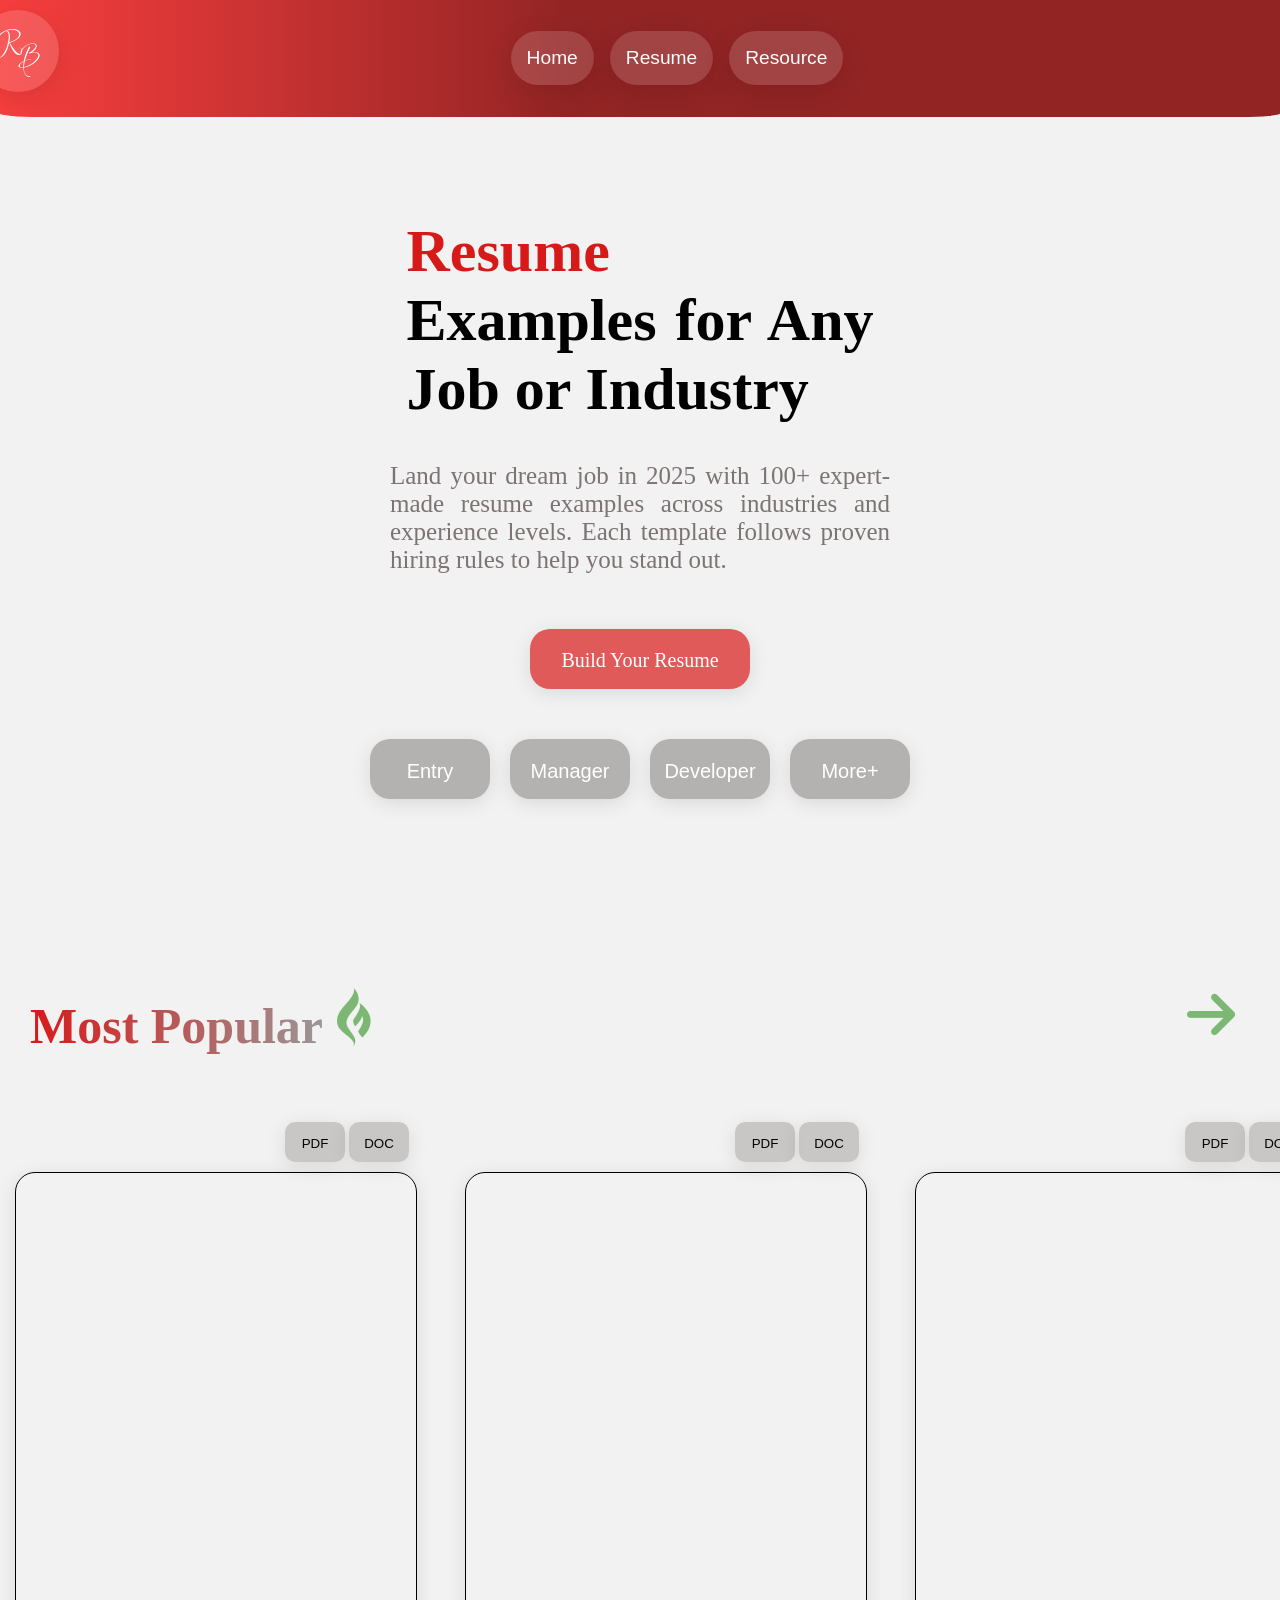
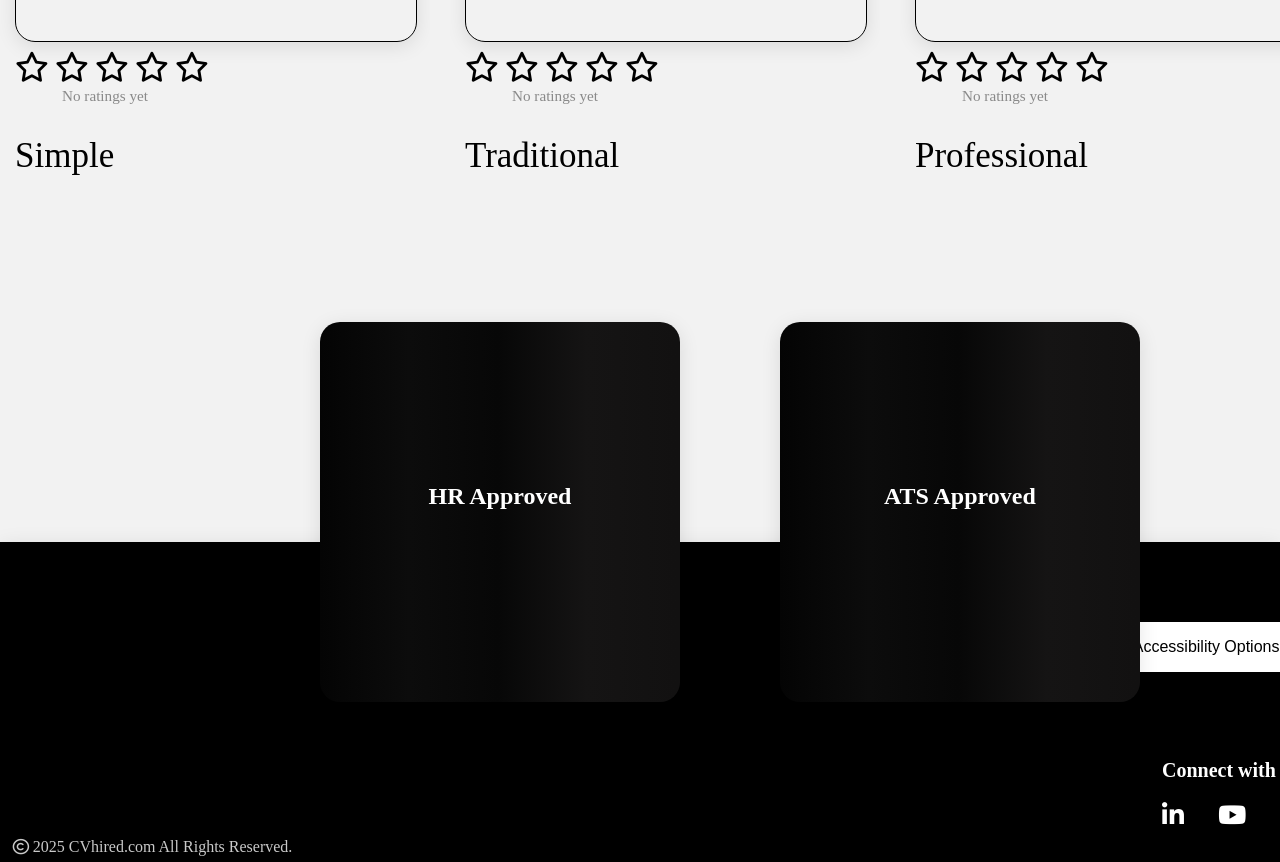
==== commit b6b79615: "initial commit" ====
--- a/ResumeHtml/resumeEx.html
+++ b/ResumeHtml/resumeEx.html
@@ -406,7 +406,7 @@
                     <div class="headrCV">
                         <div>
                             <p>most popular</p>
-                            <i class="fa-solid fa-fire"></i>
+                            <i class="fa-brands fa-gripfire"></i>
                         </div>
                         
                         <div>
--- a/Assets/CSS/style.css
+++ b/Assets/CSS/style.css
@@ -1408,8 +1408,8 @@
     font-size: 60px;
     color: #7cb874;
     position: relative;
-    top: 70px;
-    left: 35px;
+    top: 61px;
+    left: 20px;
 }
 
 .headrCV div:nth-child(2) i {
@@ -1450,25 +1450,19 @@
     
 }
 
-.cvButtons button:nth-child(1) {
+.cvButtons button:nth-child(1),
+.cvButtons button:nth-child(2) {
     border: none;
-    background-color: #d81919b2;
+    background-color: #c0bdbdcf;
     border-radius: 10px;
     width: 60px;
     height: 40px;
     text-transform: uppercase;
-    color: white;
-}
-
-.cvButtons button:nth-child(2) {
-    border: none;
-    background-color: #d81919b2;
-    border-radius: 10px;
-    width: 60px;
-    height: 40px;
-    text-transform: uppercase;
-    color: white;
-}
+    color: rgb(4, 4, 4);
+    box-shadow: 0 4px 20px rgba(0, 0, 0, 0.1);
+}
+
+
 
 .cvImage {
     border: 1px solid black;
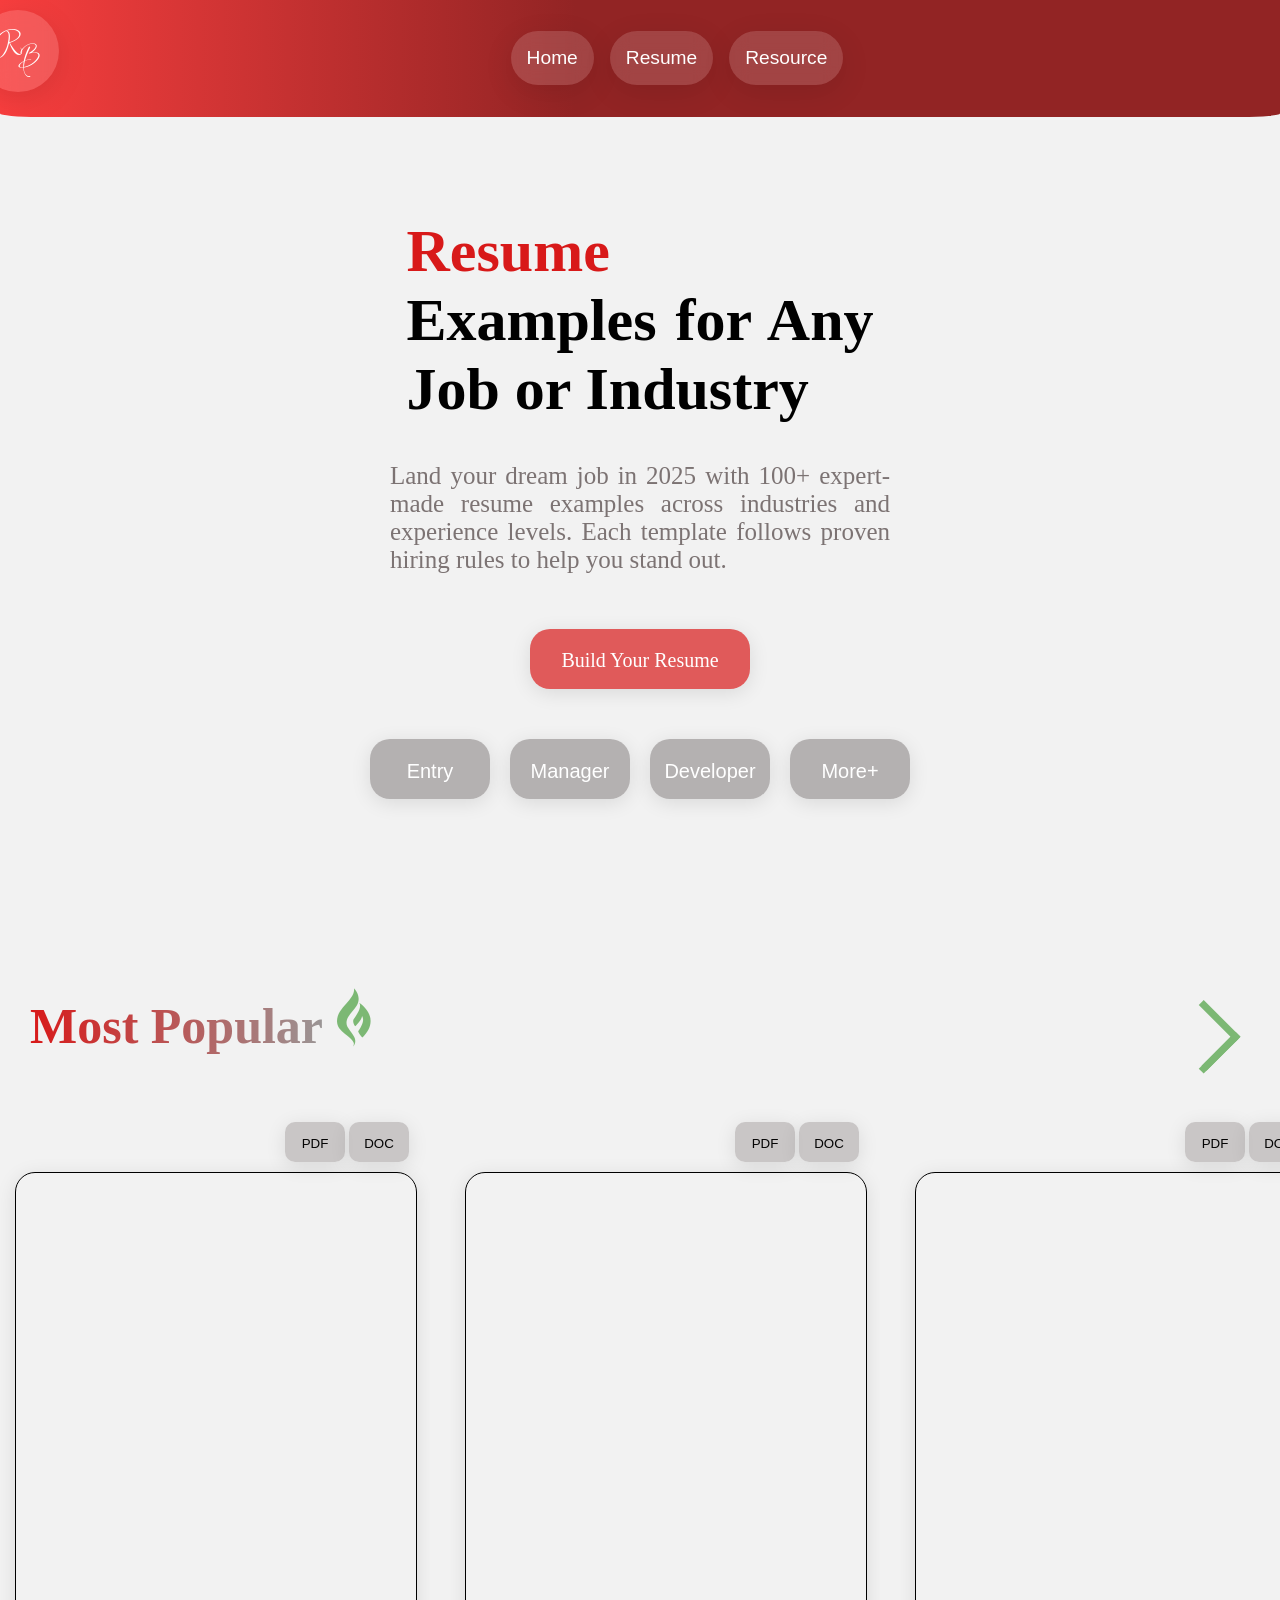
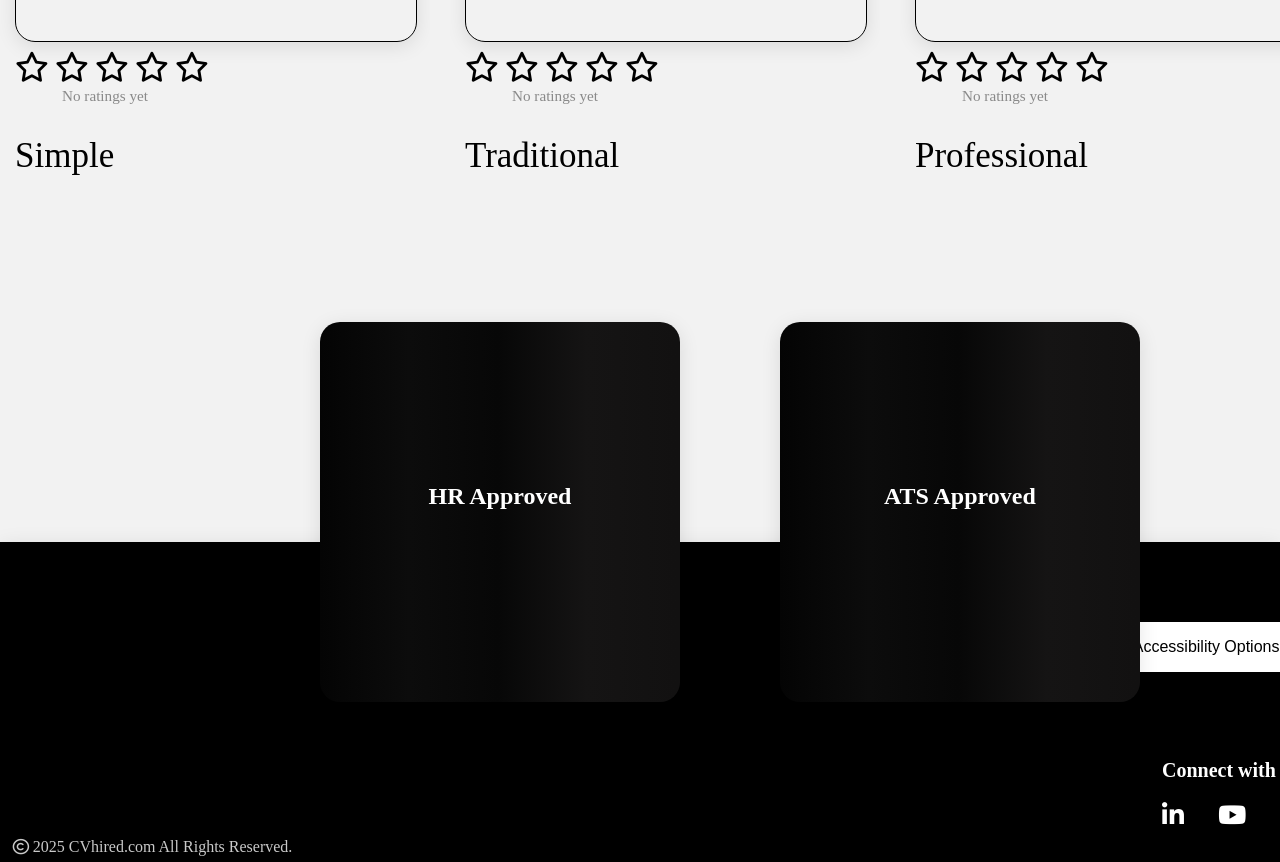
==== commit cbd9cd56: "initial commit" ====
--- a/ResumeHtml/resumeEx.html
+++ b/ResumeHtml/resumeEx.html
@@ -84,22 +84,22 @@
                                 <div class="GuruImages">
                                     <!--Image One-->
                                     <div>
-                                        <img src="./Assets/Homepage_Images/GuruImages/Andrew LaCivita.png" alt="Andrew LaCivita">
+                                        <img src="../Assets/Homepage_Images/GuruImages/Andrew LaCivita.png" alt="Andrew LaCivita">
                                     </div>
 
                                     <!--Image Two-->
                                     <div>
-                                        <img src="./Assets/Homepage_Images/GuruImages/Austin Belcak.png" alt="Austin Belcak">
+                                        <img src="../Assets/Homepage_Images/GuruImages/Austin Belcak.png" alt="Austin Belcak">
                                     </div>
 
                                     <!--Image Three-->
                                     <div>   
-                                        <img src="./Assets/Homepage_Images/GuruImages/JT O’Donnell.png" alt="JT O’Donnell">
+                                        <img src="../Assets/Homepage_Images/GuruImages/JT O’Donnell.png" alt="JT O’Donnell">
                                     </div>
 
                                     <!--Image Four-->
                                     <div>
-                                        <img src="./Assets/Homepage_Images/GuruImages/Madeline Mann.png" alt="Madeline Mann">
+                                        <img src="../Assets/Homepage_Images/GuruImages/Madeline Mann.png" alt="Madeline Mann">
                                     </div>
                                 </div>
                                 <a href="#">
@@ -409,8 +409,8 @@
                             <i class="fa-brands fa-gripfire"></i>
                         </div>
                         
-                        <div>
-                            <i class="fa-solid fa-arrow-right"></i>
+                         <div class="arrowsContainer">
+                            <div class="arrow"></div>
                         </div>
                     </div>
 
--- a/Assets/CSS/style.css
+++ b/Assets/CSS/style.css
@@ -1,8 +1,43 @@
+/* ========================================================================
+   CSS DOCUMENTATION & STRUCTURE GUIDE
+   ========================================================================
+   FILE: style.css
+   PURPOSE: Main stylesheet for CVNest (Resume Builder Application)
+   
+   MAJOR SECTIONS:
+   1. Global Styles & Body (Lines 1-90)
+   2. Animation Keyframes (Lines 6-80)
+      - floatUpDown, imageOpacity, autoBlur, autoDisplay
+   3. Homepage Header/Top Section (Lines 92-280)
+      - Logo, Navigation, Hamburger Menu, Glass Effect
+   4. Dropdown Menus - Resource & Resume (Lines 290-590)
+      - Resource Dropdown Styling
+      - Resume Dropdown Styling
+      - Arrow animations for dropdown items
+   5. Homepage Content Sections (Lines 600-920)
+      - Intro, Middle Section, Hype Box, Bottom Section
+   6. Scroll Animation Section (Lines 920-1000)
+   7. Footer Section (Lines 1010-1150)
+   8. Resume Examples Page (Lines 1160-1500)
+      - Resume heading & card layouts
+      - Arrow styling
+      - CV display boxes
+   9. Responsive Design & Utilities (Lines 1500-2038)
+      
+   ======================================================================== */
+
 body { 
     padding: 0;
     margin: 0;
     background-color: #f2f2f2;
 } 
+
+/* FLOAT & IMAGE ANIMATIONS */
+/* ============================================
+   PURPOSE: Floating text/image animations
+   START: Line 34 | END: Line 103
+   CLASSES: .floatUpDown, .autoBlur, .autoDisplay
+   ============================================ */
 
 .floatUpDown {
     position: relative;
@@ -149,7 +184,7 @@
     border-radius: 60px;
 }
 
-/*Glass Funcion*/
+/*Glass Morphism Effect - Applied to logo, nav, buttons*/
 .glass {
     background: rgba(255, 255, 255, 0.15); /* transparent white */
     backdrop-filter: blur(10px); /* blur behind */
@@ -279,6 +314,15 @@
 }
 
 
+/* ==========================================
+   DROPDOWN MENUS - Resource & Resume
+   START: Line ~360 | END: Line ~620
+   PURPOSE: Dropdown styling for navigation
+   KEY CLASSES: .resource-dropdown, .dropdown,
+                .Firstdropdown, .Middledropdown,
+                .arrow (animations)
+   ============================================ */
+
 /* Resource Dropdown Styles */
 .resource-dropdown {
     height: 300px;
@@ -554,6 +598,15 @@
 }
 
 /*End Resume Nav Dropdown*/
+
+/* ==========================================
+   HOMEPAGE - CONTENT SECTIONS
+   START: Line ~650 | END: Line ~950
+   PURPOSE: Main page content, hype boxes,
+            sponsor marquee, middle content
+   KEY CLASSES: .Intro, .MiddleIntro, .Hype,
+                .sponsor-marquee, .bottomLists
+   ============================================ */
 
 /*Article Section */
 
@@ -1412,17 +1465,77 @@
     left: 20px;
 }
 
-.headrCV div:nth-child(2) i {
-    font-size: 55px;
-    color: #7cb874;
-    position: relative;
-    top: 70px;
-    right: 45px;
-}
-
-.headrCV div:nth-child(2) i{
+
+/* ==========================================
+   ARROW ANIMATIONS & STYLING
+   START: Line ~1474 | END: Line ~1550
+   PURPOSE: Decorative arrows for dropdowns
+   KEY CLASSES: .arrow (rotated 45deg square
+                with animated borders)
+   ANIMATION: Arrow slides in on hover with
+              scale & transform effects
+   ============================================ */
+
+.arrowsContainer {
+    position: relative;
+    top: 35px;
+    right: 50px;
+}
+
+/* Arrow Core */
+.arrow {
+    position: relative;
+    top: 80px;
+    right: 25px;
+    width: 5vmin;
+    height: 5vmin;
+    box-sizing: border-box;
+    transform: rotate(45deg);
     cursor: pointer;
-}
+    display: none;
+}
+
+/* Arrow Parts */
+.arrow::before,
+.arrow::after {
+    content: '';
+    position: absolute;
+    top: -70%;
+    left: -2%;
+    width: 100%;
+    height: 100%;
+    border-style: solid;
+    border-color: #7cb874;
+    transition: 0.2s ease;
+    display: block;
+    transform-origin: 100% 0;
+}
+
+.arrow::before {
+    border-width: 0.8vmin 0.8vmin 0 0;
+}
+
+.arrow::after {
+    border-width: 0 0.8vmin 0 0;
+    top: -62%;
+}
+
+/* Hover Effects */
+.arrow:hover::before {
+    border-color: #7cb874;
+    transform: scale(0.8);
+}
+
+.arrow:hover::after {
+    transform: rotate(45deg);
+    border-color: #7cb874;
+    height: 100%;
+    left: -5%;
+    top: -58%;
+    border-top-right-radius: 4px;
+    border-bottom-right-radius: 3px;
+}
+
 
 .divCvFlex{
     display: flex;
@@ -1432,6 +1545,16 @@
     height: 85vh;
     overflow: hidden;
 }
+
+/* ==========================================
+   CV CARDS SECTION
+   START: Line ~1556 | END: Line ~1650+
+   PURPOSE: Styling for individual CV boxes
+   KEY CLASSES: .divCvFlex, .cvBox, .cvButtons,
+                .cvCardFlex
+   DESCRIPTION: Display multiple resume
+                templates in flex layout
+   ============================================ */
 
 /*== CVS Section ==*/
 
@@ -1447,7 +1570,6 @@
     position: relative;
     padding: 10px;
     left: 65%;
-    
 }
 
 .cvButtons button:nth-child(1),
@@ -1748,6 +1870,23 @@
     }
 }
 
+/* ==========================================
+   RESPONSIVE DESIGN & MEDIA QUERIES
+   START: Line ~1859 | END: Line ~2070
+   PURPOSE: Mobile & tablet breakpoints
+   BREAKPOINTS:
+   - Desktop: 1025px+ (default)
+   - Laptop: 1024px to 1440px
+   - Tablet: 768px to 1024px
+   - Mobile: <768px
+   
+   KEY UPDATES: 
+   - Hide desktop nav, show hamburger
+   - Stack layouts vertically
+   - Adjust font sizes & spacing
+   - Optimize images for small screens
+   ============================================ */
+
 /* Tablets (768px to 1024px) */
 @media (max-width: 768px) {
     /* Tablet layout: stack and center content, enable hamburger */
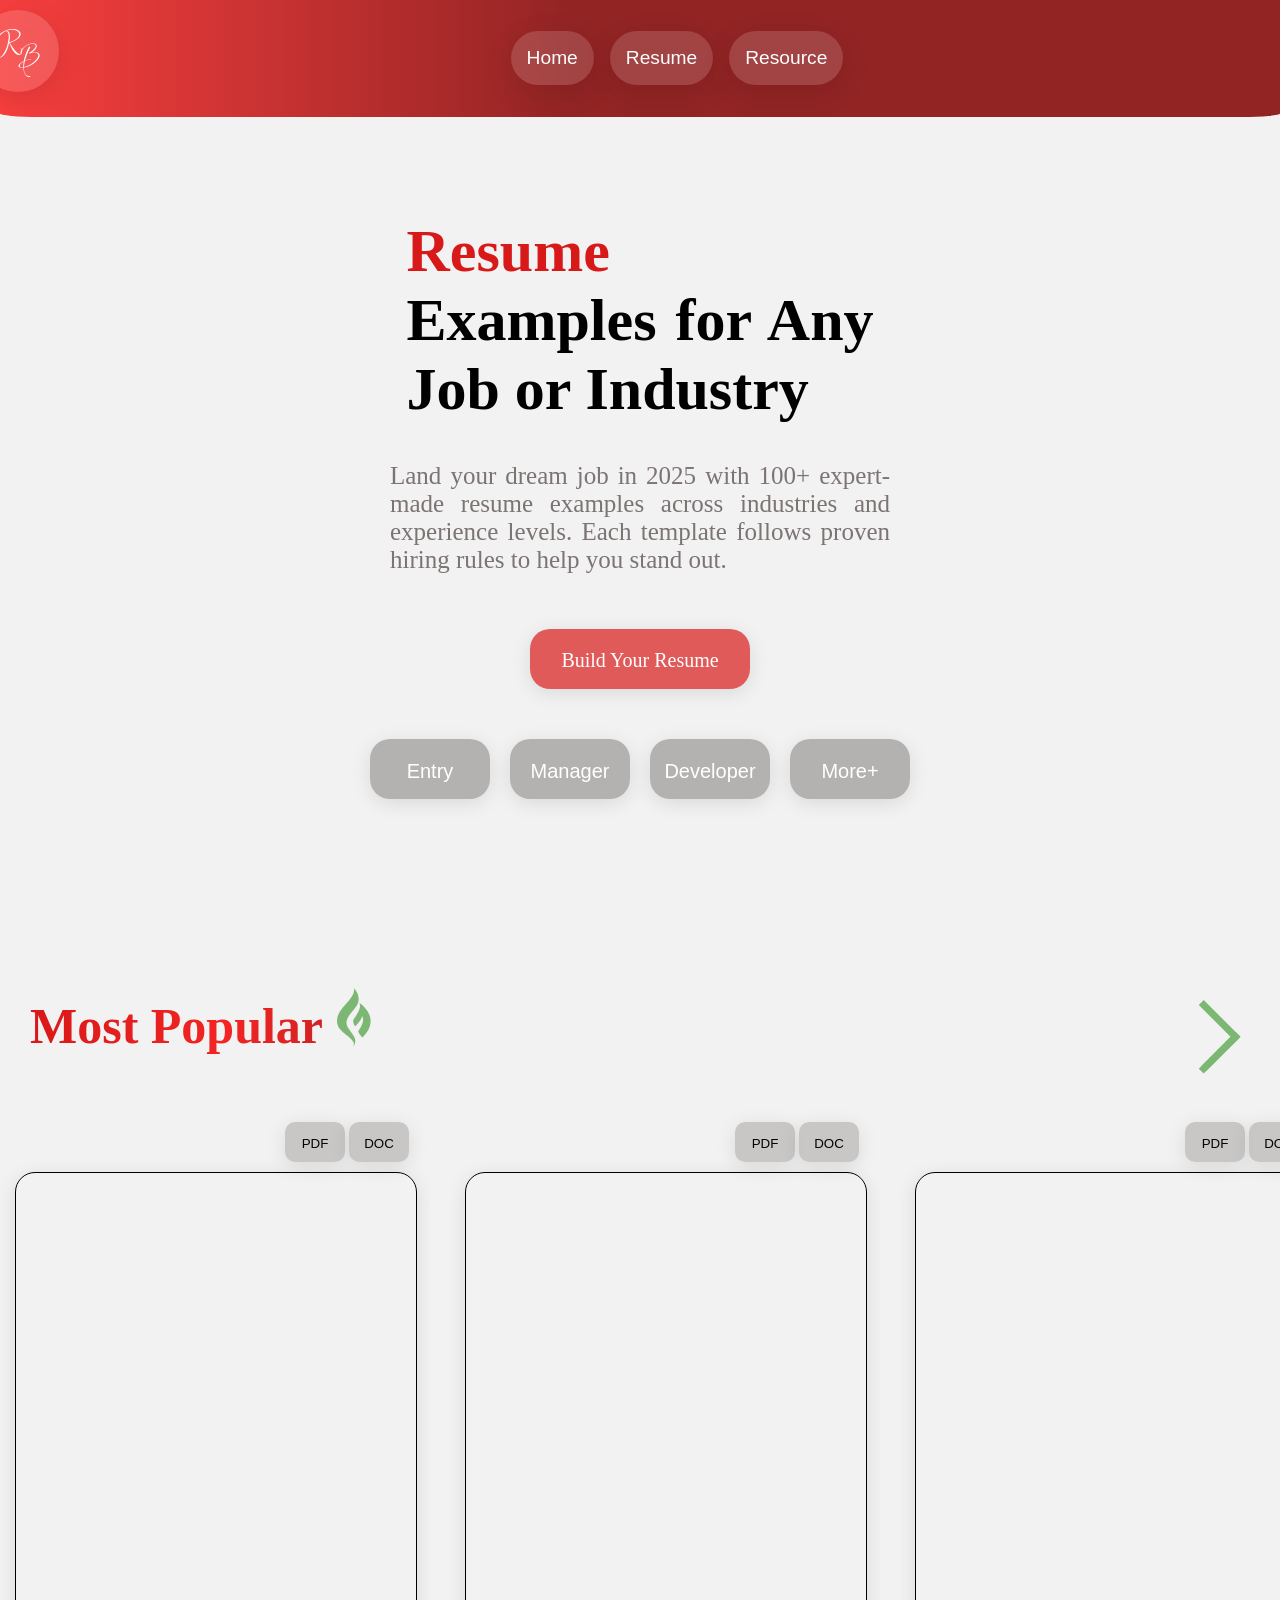
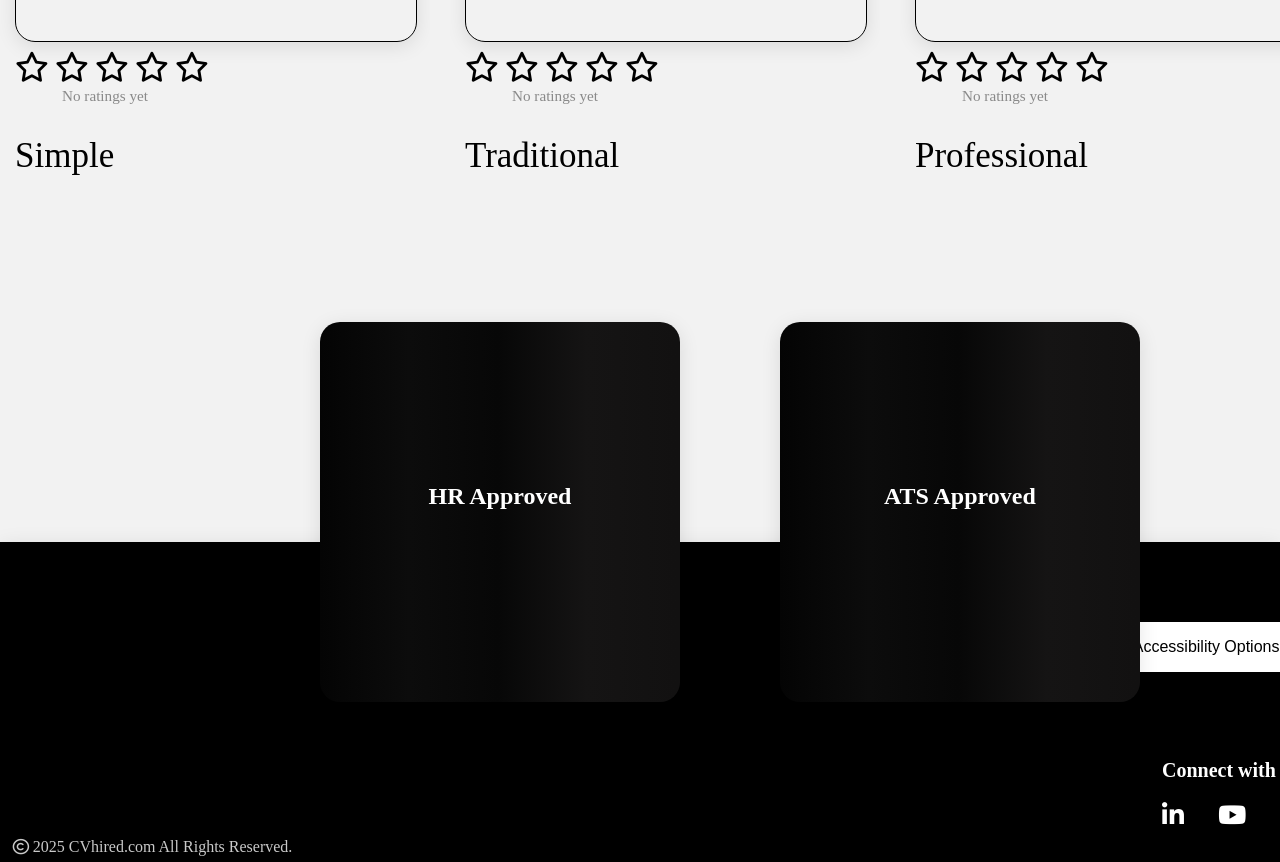
==== commit f976e9f0: "adddingg  gradient linear animation to webpage" ====
--- a/ResumeHtml/resumeEx.html
+++ b/ResumeHtml/resumeEx.html
@@ -1,6 +1,6 @@
 <!DOCTYPE html>
 <html>
-    <head>  
+    <head>   
         <meta charset="UTF-8">
         <meta name="viewport" content="width=device-width, initial-scale=1.0">
         <title>Resume examples</title>
--- a/Assets/CSS/style.css
+++ b/Assets/CSS/style.css
@@ -1451,10 +1451,24 @@
     text-transform: capitalize;
     font-weight: bold;
     background: linear-gradient(
-    90deg, #d81919, #9a9696);
+    90deg, #d81919, #f32424,
+            #b42020, #b81f01);
     -webkit-background-clip: text;
     -webkit-text-fill-color: transparent;
+    background-clip: text;
+    background-size: 200% auto;
+
+    animation: shine 8s ease-in-out infinite;
   
+}
+
+@keyframes shine {
+    from{
+        background-position: 100% center;
+    }
+  to {
+    background-position: 200% center;
+  }
 }
 
 .headrCV div:nth-child(1) i {
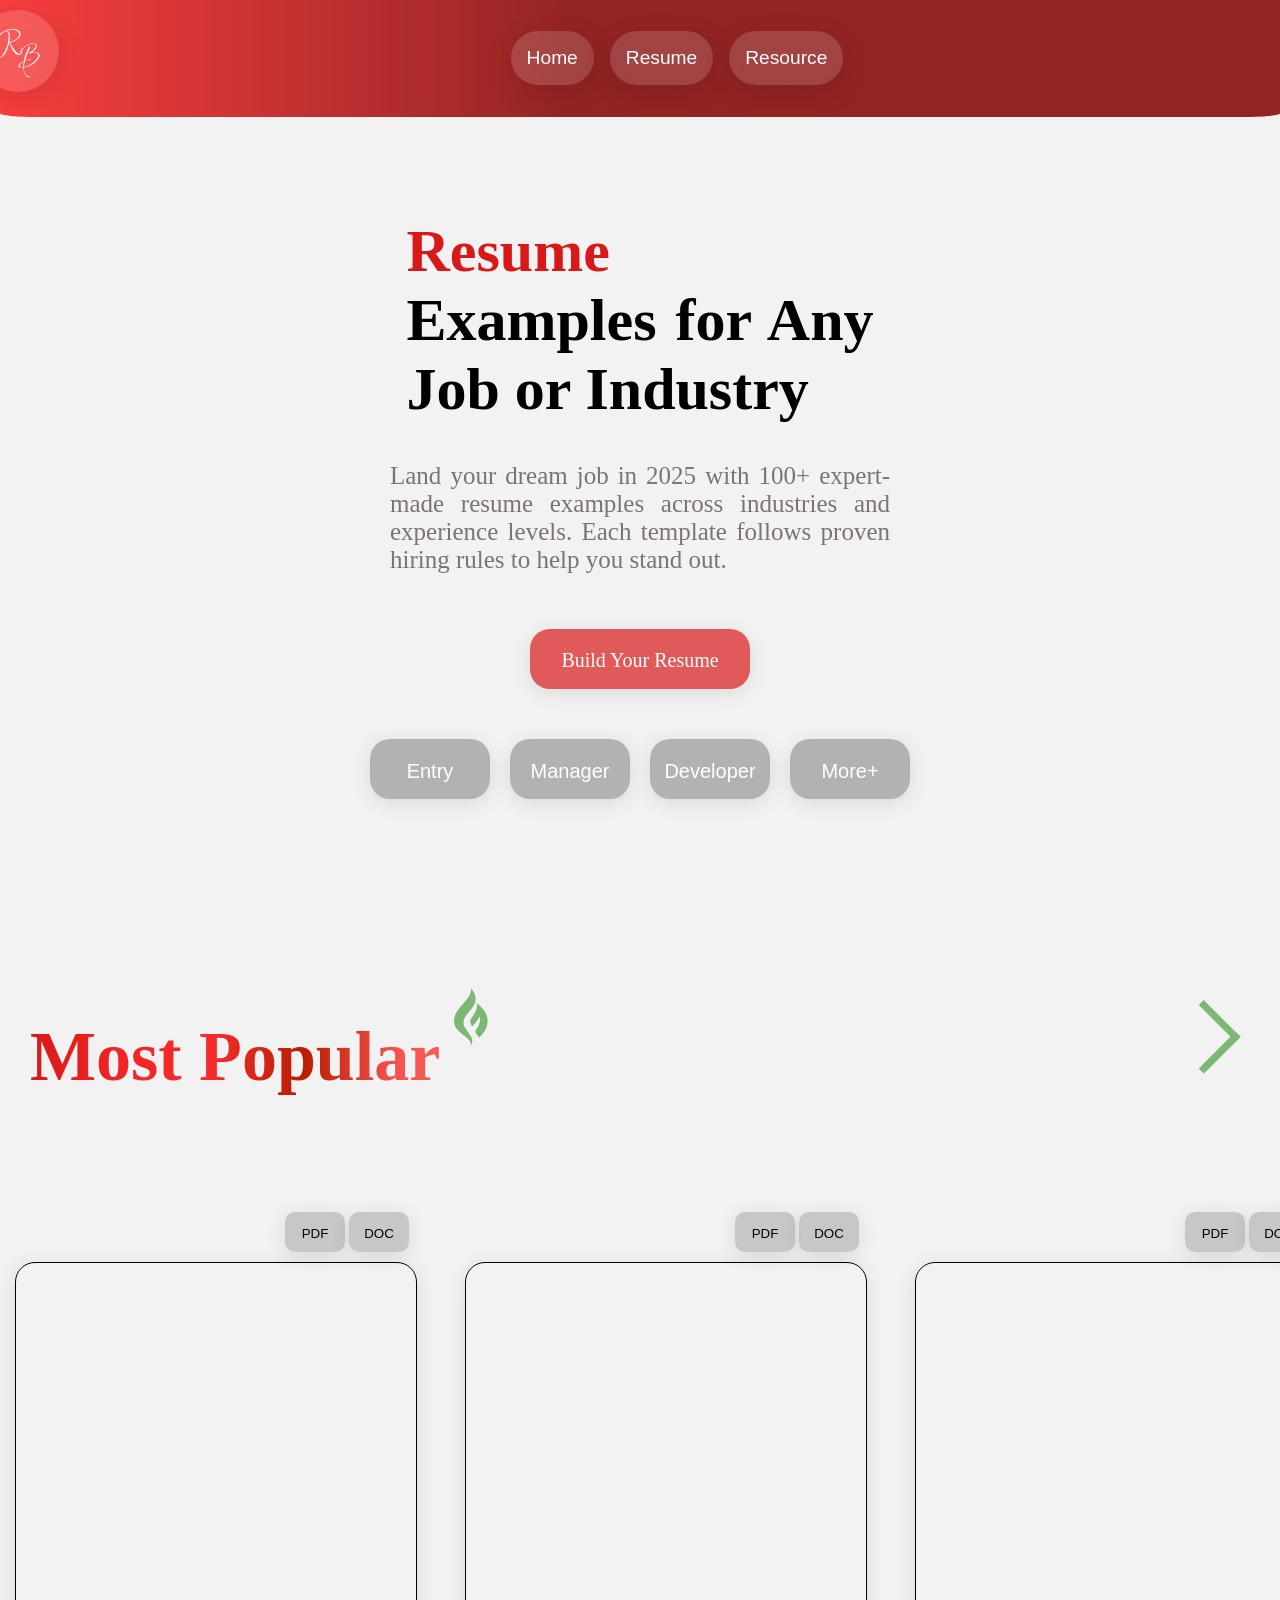
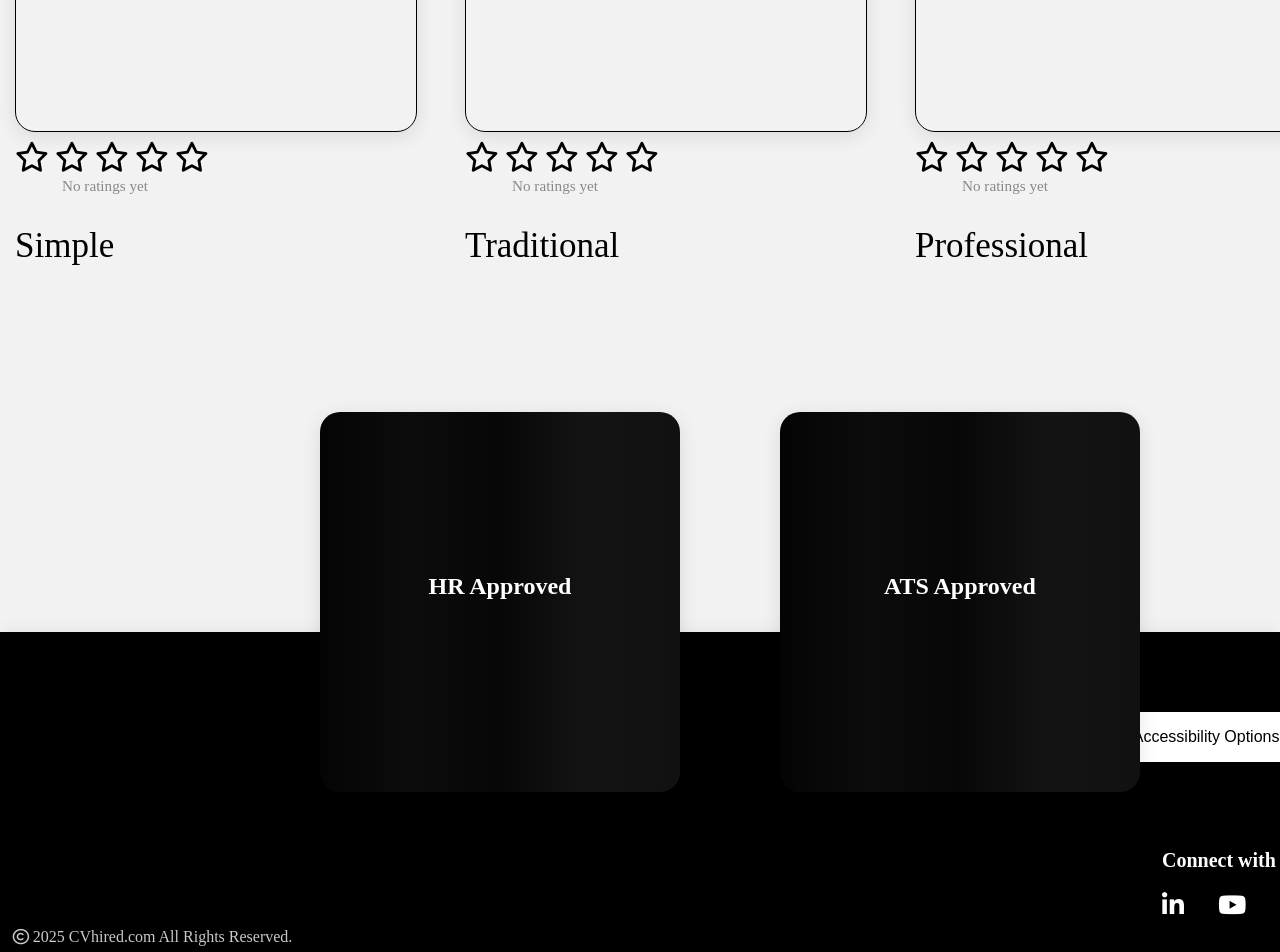
==== commit 750909c1: "initial commit" ====
--- a/ResumeHtml/resumeEx.html
+++ b/ResumeHtml/resumeEx.html
@@ -1,5 +1,5 @@
 <!DOCTYPE html>
-<html>
+<html> 
     <head>   
         <meta charset="UTF-8">
         <meta name="viewport" content="width=device-width, initial-scale=1.0">
--- a/Assets/CSS/style.css
+++ b/Assets/CSS/style.css
@@ -1,7 +1,7 @@
 /* ========================================================================
    CSS DOCUMENTATION & STRUCTURE GUIDE
    ========================================================================
-   FILE: style.css
+   FILE: style.css 
    PURPOSE: Main stylesheet for CVNest (Resume Builder Application)
    
    MAJOR SECTIONS:
@@ -1430,7 +1430,7 @@
 }
 
 .headrCV{
-    height: 20vh;
+    height: 30vh;
     width: 100%;
     overflow: hidden;
     display: flex;
@@ -1444,30 +1444,30 @@
 }
 
 .headrCV div:nth-child(1) p {
-    font-size: 50px;
+    font-size: 70px;
     position: relative;
     top: 20px;
     left: 20px;
     text-transform: capitalize;
     font-weight: bold;
     background: linear-gradient(
-    90deg, #d81919, #f32424,
-            #b42020, #b81f01);
+        to right, #d81919, #f32424,
+            #f62c2c, #b81f01,
+            #f65050, #ef6e54,
+            #13671b, #266503,
+            #25830b, #279a3c);
     -webkit-background-clip: text;
     -webkit-text-fill-color: transparent;
+    background-size: 200%;
     background-clip: text;
-    background-size: 200% auto;
-
-    animation: shine 8s ease-in-out infinite;
+
+    animation: shine 2.5s linear infinite;
   
 }
 
 @keyframes shine {
-    from{
-        background-position: 100% center;
-    }
   to {
-    background-position: 200% center;
+    background-position: 200%;
   }
 }
 
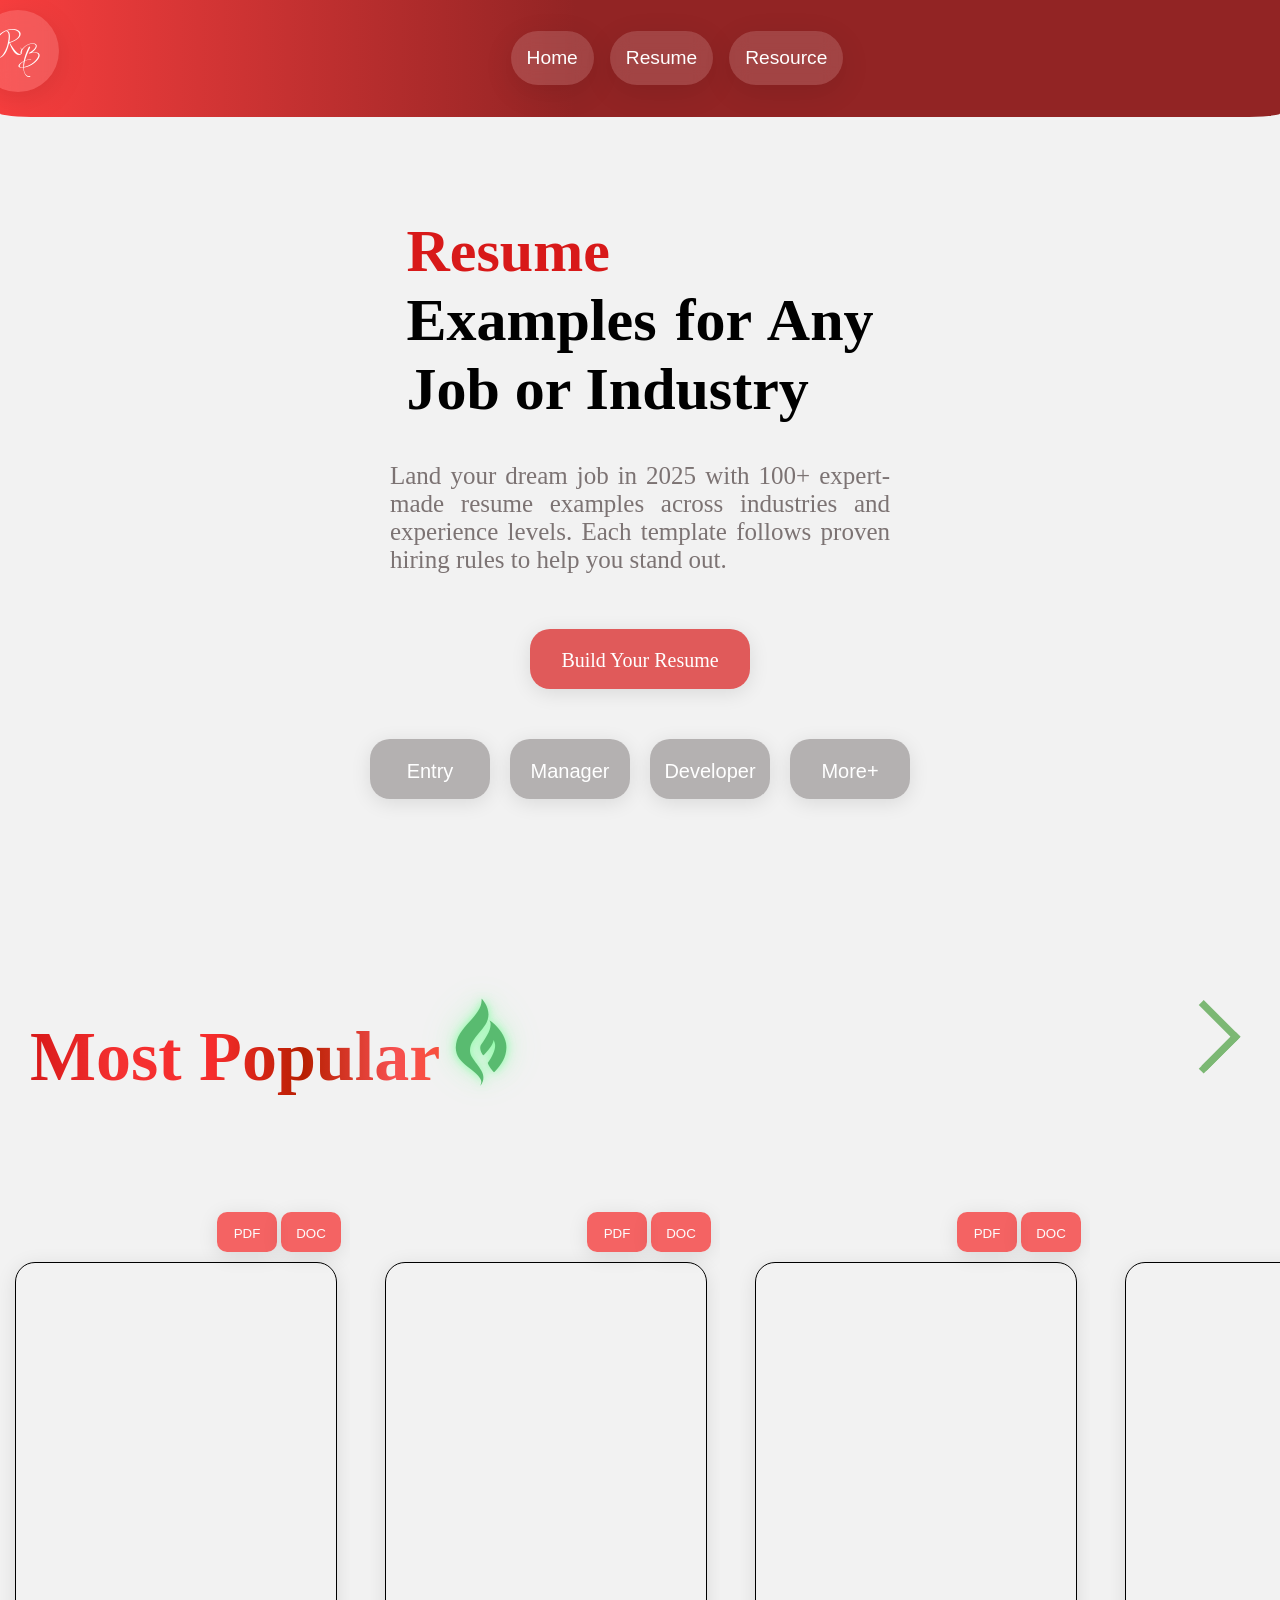
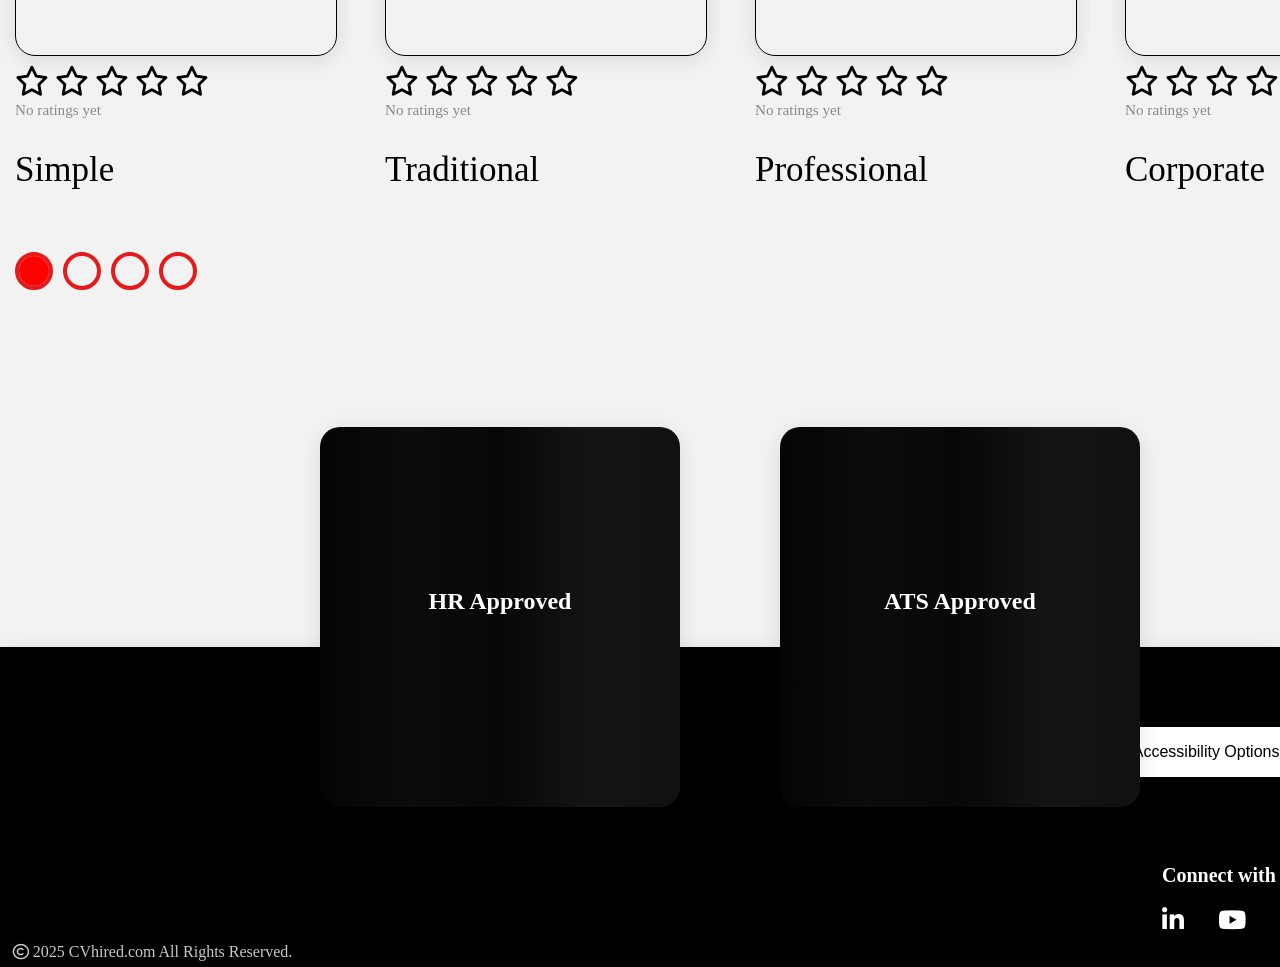
==== commit 685ea429: "addeed the next bottons for the carousel and also fixed the css for a few thing on resume pages what" ====
--- a/ResumeHtml/resumeEx.html
+++ b/ResumeHtml/resumeEx.html
@@ -355,10 +355,9 @@
                     </div>
                 </section>
             </section>
-
-
             <!--Top Line-->
             <section class="ResumeTopSection">
+                <!--Main Header-->
                 <article class="innerArticle">
                     <!--Heading Title-->
                     <div class="innerUndiv">
@@ -400,9 +399,9 @@
                         </button>
                     </div>
                 </article>
-
                 <!--Articles of CVS-->
                 <article class="headResCv">
+                    <!--Cv Heading-->
                     <div class="headrCV">
                         <div>
                             <p>most popular</p>
@@ -413,193 +412,361 @@
                             <div class="arrow"></div>
                         </div>
                     </div>
-
-                    <!-- Note: CV star ratings below are interactive and use localStorage per card to track average user feedback. -->
-                    <div class="divCvFlex">
-                        <!--CV ONE-->
-                        <div>
-                            <div class="cvBox">
-                                <div class="cvButtons">
-                                    <button>
-                                        <p>pdf</p>
-                                    </button>
-                                    <button>
-                                        <p>doc</p>
-                                    </button>
-                                </div>
-
-                                <div class="cvImage">
-                                    <img src="" alt="">
-                                </div>
-
-                                <!-- Rating block for CV 1. This interactive star row stores and averages user feedback. -->
-                                <div class="cvRating" data-rating-id="cv-1">
-                                    <i class="fa-regular fa-star"></i>
-                                    <i class="fa-regular fa-star"></i>
-                                    <i class="fa-regular fa-star"></i>
-                                    <i class="fa-regular fa-star"></i>
-                                    <i class="fa-regular fa-star"></i>
-                                </div>
-
-                                <div class="cvDesc">
-                                    <p>simple</p>
-                                </div>
-                            </div>
-                        </div>
-
-                        <!--CV TWO-->
-                        <div>
-                            <div class="cvBox">
-                                <div class="cvButtons">
-                                    <button>
-                                        <p>pdf</p>
-                                    </button>
-                                    <button>
-                                        <p>doc</p>
-                                    </button>
-                                </div>
-
-                                <div class="cvImage">
-                                    <img src="" alt="">
-                                </div>
-
-                                <div class="cvRating" data-rating-id="cv-2">
-                                    <i class="fa-regular fa-star"></i>
-                                    <i class="fa-regular fa-star"></i>
-                                    <i class="fa-regular fa-star"></i>
-                                    <i class="fa-regular fa-star"></i>
-                                    <i class="fa-regular fa-star"></i>
-                                </div>
-
-                                <div class="cvDesc">
-                                    <p>traditional</p>
-                                </div>
-                            </div>
-                        </div>
-
-                        <!--CV THREE-->
-                        <div>
-                            <div class="cvBox">
-                                <div class="cvButtons">
-                                    <button>
-                                        <p>pdf</p>
-                                    </button>
-                                    <button>
-                                        <p>doc</p>
-                                    </button>
-                                </div>
-
-                                <div class="cvImage">
-                                    <img src="" alt="">
-                                </div>
-
-                                <!-- Rating block for CV 3. This interactive star row stores and averages user feedback. -->
-                                <div class="cvRating" data-rating-id="cv-3">
-                                    <i class="fa-regular fa-star"></i>
-                                    <i class="fa-regular fa-star"></i>
-                                    <i class="fa-regular fa-star"></i>
-                                    <i class="fa-regular fa-star"></i>
-                                    <i class="fa-regular fa-star"></i>
-                                </div>
-
-                                <div class="cvDesc">
-                                    <p>professional</p>
-                                </div>
-                            </div>
-                        </div>
-
-                        <!--CV FOUR-->
-                        <div>
-                            <div class="cvBox">
-                                <div class="cvButtons">
-                                    <button>
-                                        <p>pdf</p>
-                                    </button>
-                                    <button>
-                                        <p>doc</p>
-                                    </button>
-                                </div>
-
-                                <div class="cvImage">
-                                    <img src="" alt="">
-                                </div>
-
-                                <!-- Rating block for CV 4. This interactive star row stores and averages user feedback. -->
-                                <div class="cvRating" data-rating-id="cv-4">
-                                    <i class="fa-regular fa-star"></i>
-                                    <i class="fa-regular fa-star"></i>
-                                    <i class="fa-regular fa-star"></i>
-                                    <i class="fa-regular fa-star"></i>
-                                    <i class="fa-regular fa-star"></i>
-                                </div>
-
-                                <div class="cvDesc">
-                                    <p>corporate</p>
-                                </div>
-                            </div>
-                        </div>
-
-                        <!--CV FIVE-->
-                        <div>
-                            <div class="cvBox">
-                                <div class="cvButtons">
-                                    <button>
-                                        <p>pdf</p>
-                                    </button>
-                                    <button>
-                                        <p>doc</p>
-                                    </button>
-                                </div>
-
-                                <div class="cvImage">
-                                    <img src="" alt="">
-                                </div>
-
-                                <!-- Rating block for CV 5. This interactive star row stores and averages user feedback. -->
-                                <div class="cvRating" data-rating-id="cv-5">
-                                    <i class="fa-regular fa-star"></i>
-                                    <i class="fa-regular fa-star"></i>
-                                    <i class="fa-regular fa-star"></i>
-                                    <i class="fa-regular fa-star"></i>
-                                    <i class="fa-regular fa-star"></i>
-                                </div>
-
-                                <div class="cvDesc">
-                                    <p>dual</p>
-                                </div>
-                            </div>
-                        </div>
-
-                        <!--CV SIX-->
-                        <div>
-                            <div class="cvBox">
-                                <div class="cvButtons">
-                                    <button>
-                                        <p>pdf</p>
-                                    </button>
-                                    <button>
-                                        <p>doc</p>
-                                    </button>
-                                </div>
-
-                                <div class="cvImage">
-                                    <img src="" alt="">
-                                </div>
-
-                                <!-- Rating block for CV 6. This interactive star row stores and averages user feedback. -->
-                                <div class="cvRating" data-rating-id="cv-6">
-                                    <i class="fa-regular fa-star"></i>
-                                    <i class="fa-regular fa-star"></i>
-                                    <i class="fa-regular fa-star"></i>
-                                    <i class="fa-regular fa-star"></i>
-                                    <i class="fa-regular fa-star"></i>
-                                </div>
-
-                                <div class="cvDesc">
-                                    <p>modern</p>
-                                </div>
-                            </div>
-                        </div>
+                    <!--Cv Box Wrapper-->
+                    <div class="cvWrapper">
+                        <!-- Note: CV star ratings below are interactive and use localStorage per card to track average user feedback. -->
+                        <div class="divCvFlex">
+                            <!--CV ONE-->
+                            <div>
+                                <div class="cvBox">
+                                    <div class="cvButtons">
+                                        <button onclick="">
+                                            <p>pdf</p>
+                                        </button>
+                                        <button onclick="">
+                                            <p>doc</p>
+                                        </button>
+                                    </div>
+
+                                    <div class="cvImage">
+                                        <img src="" alt="">
+                                    </div>
+
+                                    <!-- Rating block for CV 1. This interactive star row stores and averages user feedback. -->
+                                    <div class="cvRating" data-rating-id="cv-1">
+                                        <i class="fa-regular fa-star"></i>
+                                        <i class="fa-regular fa-star"></i>
+                                        <i class="fa-regular fa-star"></i>
+                                        <i class="fa-regular fa-star"></i>
+                                        <i class="fa-regular fa-star"></i>
+                                    </div>
+
+                                    <div class="cvDesc">
+                                        <p>simple</p>
+                                    </div>
+                                </div>
+                            </div>
+
+                            <!--CV TWO-->
+                            <div>
+                                <div class="cvBox">
+                                    <div class="cvButtons">
+                                        <button>
+                                            <p>pdf</p>
+                                        </button>
+                                        <button>
+                                            <p>doc</p>
+                                        </button>
+                                    </div>
+
+                                    <div class="cvImage">
+                                        <img src="" alt="">
+                                    </div>
+
+                                    <div class="cvRating" data-rating-id="cv-2">
+                                        <i class="fa-regular fa-star"></i>
+                                        <i class="fa-regular fa-star"></i>
+                                        <i class="fa-regular fa-star"></i>
+                                        <i class="fa-regular fa-star"></i>
+                                        <i class="fa-regular fa-star"></i>
+                                    </div>
+
+                                    <div class="cvDesc">
+                                        <p>traditional</p>
+                                    </div>
+                                </div>
+                            </div>
+
+                            <!--CV THREE-->
+                            <div>
+                                <div class="cvBox">
+                                    <div class="cvButtons">
+                                        <button>
+                                            <p>pdf</p>
+                                        </button>
+                                        <button>
+                                            <p>doc</p>
+                                        </button>
+                                    </div>
+
+                                    <div class="cvImage">
+                                        <img src="" alt="">
+                                    </div>
+
+                                    <!-- Rating block for CV 3. This interactive star row stores and averages user feedback. -->
+                                    <div class="cvRating" data-rating-id="cv-3">
+                                        <i class="fa-regular fa-star"></i>
+                                        <i class="fa-regular fa-star"></i>
+                                        <i class="fa-regular fa-star"></i>
+                                        <i class="fa-regular fa-star"></i>
+                                        <i class="fa-regular fa-star"></i>
+                                    </div>
+
+                                    <div class="cvDesc">
+                                        <p>professional</p>
+                                    </div>
+                                </div>
+                            </div>
+
+                            <!--CV FOUR-->
+                            <div>
+                                <div class="cvBox">
+                                    <div class="cvButtons">
+                                        <button>
+                                            <p>pdf</p>
+                                        </button>
+                                        <button>
+                                            <p>doc</p>
+                                        </button>
+                                    </div>
+
+                                    <div class="cvImage">
+                                        <img src="" alt="">
+                                    </div>
+
+                                    <!-- Rating block for CV 4. This interactive star row stores and averages user feedback. -->
+                                    <div class="cvRating" data-rating-id="cv-4">
+                                        <i class="fa-regular fa-star"></i>
+                                        <i class="fa-regular fa-star"></i>
+                                        <i class="fa-regular fa-star"></i>
+                                        <i class="fa-regular fa-star"></i>
+                                        <i class="fa-regular fa-star"></i>
+                                    </div>
+
+                                    <div class="cvDesc">
+                                        <p>corporate</p>
+                                    </div>
+                                </div>
+                            </div>
+
+                            <!--CV FIVE-->
+                            <div>
+                                <div class="cvBox">
+                                    <div class="cvButtons">
+                                        <button>
+                                            <p>pdf</p>
+                                        </button>
+                                        <button>
+                                            <p>doc</p>
+                                        </button>
+                                    </div>
+
+                                    <div class="cvImage">
+                                        <img src="" alt="">
+                                    </div>
+
+                                    <!-- Rating block for CV 5. This interactive star row stores and averages user feedback. -->
+                                    <div class="cvRating" data-rating-id="cv-5">
+                                        <i class="fa-regular fa-star"></i>
+                                        <i class="fa-regular fa-star"></i>
+                                        <i class="fa-regular fa-star"></i>
+                                        <i class="fa-regular fa-star"></i>
+                                        <i class="fa-regular fa-star"></i>
+                                    </div>
+
+                                    <div class="cvDesc">
+                                        <p>dual</p>
+                                    </div>
+                                </div>
+                            </div>
+
+                            <!--CV SIX-->
+                            <div>
+                                <div class="cvBox">
+                                    <div class="cvButtons">
+                                        <button>
+                                            <p>pdf</p>
+                                        </button>
+                                        <button>
+                                            <p>doc</p>
+                                        </button>
+                                    </div>
+
+                                    <div class="cvImage">
+                                        <img src="" alt="">
+                                    </div>
+
+                                    <!-- Rating block for CV 6. This interactive star row stores and averages user feedback. -->
+                                    <div class="cvRating" data-rating-id="cv-6">
+                                        <i class="fa-regular fa-star"></i>
+                                        <i class="fa-regular fa-star"></i>
+                                        <i class="fa-regular fa-star"></i>
+                                        <i class="fa-regular fa-star"></i>
+                                        <i class="fa-regular fa-star"></i>
+                                    </div>
+
+                                    <div class="cvDesc">
+                                        <p>modern</p>
+                                    </div>
+                                </div>
+                            </div>
+
+                            <!--CV SEVEN-->
+                            <div>
+                                <div class="cvBox">
+                                    <div class="cvButtons">
+                                        <button>
+                                            <p>pdf</p>
+                                        </button>
+                                        <button>
+                                            <p>doc</p>
+                                        </button>
+                                    </div>
+
+                                    <div class="cvImage">
+                                        <img src="" alt="">
+                                    </div>
+
+                                    <!-- Rating block for CV 6. This interactive star row stores and averages user feedback. -->
+                                    <div class="cvRating" data-rating-id="cv-6">
+                                        <i class="fa-regular fa-star"></i>
+                                        <i class="fa-regular fa-star"></i>
+                                        <i class="fa-regular fa-star"></i>
+                                        <i class="fa-regular fa-star"></i>
+                                        <i class="fa-regular fa-star"></i>
+                                    </div>
+
+                                    <div class="cvDesc">
+                                        <p>modern</p>
+                                    </div>
+                                </div>
+                            </div>
+
+                            <!--CV EIGHT-->
+                            <div>
+                                <div class="cvBox">
+                                    <div class="cvButtons">
+                                        <button>
+                                            <p>pdf</p>
+                                        </button>
+                                        <button>
+                                            <p>doc</p>
+                                        </button>
+                                    </div>
+
+                                    <div class="cvImage">
+                                        <img src="" alt="">
+                                    </div>
+
+                                    <!-- Rating block for CV 6. This interactive star row stores and averages user feedback. -->
+                                    <div class="cvRating" data-rating-id="cv-6">
+                                        <i class="fa-regular fa-star"></i>
+                                        <i class="fa-regular fa-star"></i>
+                                        <i class="fa-regular fa-star"></i>
+                                        <i class="fa-regular fa-star"></i>
+                                        <i class="fa-regular fa-star"></i>
+                                    </div>
+
+                                    <div class="cvDesc">
+                                        <p>modern</p>
+                                    </div>
+                                </div>
+                            </div>
+
+                            <!--CV NINE-->
+                            <div>
+                                <div class="cvBox">
+                                    <div class="cvButtons">
+                                        <button>
+                                            <p>pdf</p>
+                                        </button>
+                                        <button>
+                                            <p>doc</p>
+                                        </button>
+                                    </div>
+
+                                    <div class="cvImage">
+                                        <img src="" alt="">
+                                    </div>
+
+                                    <!-- Rating block for CV 6. This interactive star row stores and averages user feedback. -->
+                                    <div class="cvRating" data-rating-id="cv-6">
+                                        <i class="fa-regular fa-star"></i>
+                                        <i class="fa-regular fa-star"></i>
+                                        <i class="fa-regular fa-star"></i>
+                                        <i class="fa-regular fa-star"></i>
+                                        <i class="fa-regular fa-star"></i>
+                                    </div>
+
+                                    <div class="cvDesc">
+                                        <p>modern</p>
+                                    </div>
+                                </div>
+                            </div>
+
+                            <!--CV TEN-->
+                            <div>
+                                <div class="cvBox">
+                                    <div class="cvButtons">
+                                        <button>
+                                            <p>pdf</p>
+                                        </button>
+                                        <button>
+                                            <p>doc</p>
+                                        </button>
+                                    </div>
+
+                                    <div class="cvImage">
+                                        <img src="" alt="">
+                                    </div>
+
+                                    <!-- Rating block for CV 6. This interactive star row stores and averages user feedback. -->
+                                    <div class="cvRating" data-rating-id="cv-6">
+                                        <i class="fa-regular fa-star"></i>
+                                        <i class="fa-regular fa-star"></i>
+                                        <i class="fa-regular fa-star"></i>
+                                        <i class="fa-regular fa-star"></i>
+                                        <i class="fa-regular fa-star"></i>
+                                    </div>
+
+                                    <div class="cvDesc">
+                                        <p>modern</p>
+                                    </div>
+                                </div>
+                            </div>
+
+                            <!--CV ELEVEN-->
+                            <div>
+                                <div class="cvBox">
+                                    <div class="cvButtons">
+                                        <button>
+                                            <p>pdf</p>
+                                        </button>
+                                        <button>
+                                            <p>doc</p>
+                                        </button>
+                                    </div>
+
+                                    <div class="cvImage">
+                                        <img src="" alt="">
+                                    </div>
+
+                                    <!-- Rating block for CV 6. This interactive star row stores and averages user feedback. -->
+                                    <div class="cvRating" data-rating-id="cv-6">
+                                        <i class="fa-regular fa-star"></i>
+                                        <i class="fa-regular fa-star"></i>
+                                        <i class="fa-regular fa-star"></i>
+                                        <i class="fa-regular fa-star"></i>
+                                        <i class="fa-regular fa-star"></i>
+                                    </div>
+
+                                    <div class="cvDesc">
+                                        <p>modern</p>
+                                    </div>
+                                </div>
+                            </div>
+                        </div>
+                    </div>
+                    <!--Circle Buttons-->
+                    <div class="MostpopButton">
+                        <!--Button One-->
+                        <div class="active" onclick="MTPOne(0)"></div>
+                        <!--Button Two-->
+                        <div onclick="MTPOne(1)"></div>
+                        <!--Button Three-->
+                        <div onclick="MTPOne(2)"></div>
+                        <!--Button Four-->
+                        <div onclick="MTPOne(3)"></div>
                     </div>
                 </article>
             </section>
--- a/Assets/CSS/style.css
+++ b/Assets/CSS/style.css
@@ -1451,17 +1451,17 @@
     text-transform: capitalize;
     font-weight: bold;
     background: linear-gradient(
-        to right, #d81919, #f32424,
+        to right, #d81919, #f53131,
             #f62c2c, #b81f01,
-            #f65050, #ef6e54,
-            #13671b, #266503,
-            #25830b, #279a3c);
+            #f65050, #fe4c28,
+            #b81f01, #f65050,
+            #fe4c28, #b81f01);
     -webkit-background-clip: text;
     -webkit-text-fill-color: transparent;
     background-size: 200%;
     background-clip: text;
 
-    animation: shine 2.5s linear infinite;
+    animation: shine 30s linear infinite;
   
 }
 
@@ -1471,12 +1471,34 @@
   }
 }
 
+@keyframes glowPulse {
+  from {
+    text-shadow:
+      0 0 6px rgba(108, 255, 143, 0.6),
+      0 0 14px rgba(108, 255, 143, 0.4);
+  }
+  to {
+    text-shadow:
+      0 0 10px rgba(108, 255, 143, 0.8),
+      0 0 24px rgba(108, 255, 143, 0.5);
+  }
+}
+
 .headrCV div:nth-child(1) i {
-    font-size: 60px;
-    color: #7cb874;
-    position: relative;
-    top: 61px;
+    font-size: 90px;
+    color: #59bb70;
+    position: relative;
+    top: 70px;
     left: 20px;
+
+    text-shadow:
+        0 0 8px rgba(108, 255, 143, 0.7),
+        0 0 20px rgba(108, 255, 143, 0.35),
+        0 0 40px rgba(108, 255, 143, 0.2);
+
+    transform: translateZ(0); /* smooth rendering */
+
+    animation: glowPulse 1s ease-in-out infinite alternate;
 }
 
 
@@ -1550,14 +1572,18 @@
     border-bottom-right-radius: 3px;
 }
 
+.cvWrapper {
+    overflow: hidden;
+    width: 100%;
+}
+
 
 .divCvFlex{
     display: flex;
-    justify-content: space-evenly;
     gap: 20px;
-    width: 100%;
-    height: 85vh;
-    overflow: hidden;
+    height: 80vh;
+    transition: transform 0.5s ease;
+    width: max-content;
 }
 
 /* ==========================================
@@ -1573,8 +1599,8 @@
 /*== CVS Section ==*/
 
 .cvBox {
-    width: 400px;
-    height: 90%;
+    width: 320px;
+    height: 80%;
     border-radius: 20px;
     overflow: hidden;
     padding: 15px;
@@ -1583,19 +1609,26 @@
 .cvButtons{
     position: relative;
     padding: 10px;
-    left: 65%;
+    left: 60%;
 }
 
 .cvButtons button:nth-child(1),
 .cvButtons button:nth-child(2) {
     border: none;
-    background-color: #c0bdbdcf;
+    background-color: #f7050598;
     border-radius: 10px;
     width: 60px;
     height: 40px;
     text-transform: uppercase;
-    color: rgb(4, 4, 4);
+    color: rgb(252, 252, 252);
     box-shadow: 0 4px 20px rgba(0, 0, 0, 0.1);
+    transition: background-color 0.2s ease-in-out;
+}
+
+.cvButtons button:nth-child(1):hover,
+.cvButtons button:nth-child(2):hover {
+    background-color: #f70505;
+    cursor: pointer;
 }
 
 
@@ -1654,13 +1687,55 @@
     margin-top: 8px;
     font-size: 0.95rem;
     color: #1c1c1c7d;
-    text-align: center;
+    text-align: left;
     line-height: 1.4;
     position: relative;
-    right: 110px;
     top: 5px;
 }
 
+/* Click Next Buttons*/
+.MostpopButton {
+    position: relative;
+    top: -65px;
+    height: 60px;
+    display: flex;
+    justify-content: start;
+    gap: 10px;
+}
+
+.MostpopButton div {
+    border: 4px solid rgb(228, 27, 27) ;
+    padding: 10px;
+    border-radius: 50px;
+    height: 10px;
+    width: 10px;
+    position: relative;
+    top: 10px;
+    left: 15px;
+    overflow: hidden;
+    cursor: pointer;
+}
+
+.MostpopButton div::before {
+    content: "";
+    position: absolute;
+    top: 0;
+    left: 0;
+    height: 100%;
+    width: 0%;
+    background: red;
+    transition: width 0.3s ease;
+    z-index: 0;
+}
+
+/* hover effect */
+.MostpopButton div:hover::before {
+    width: 100%;
+}
+
+.MostpopButton div.active::before {
+    width: 100%;
+}
 /* ==========
     Resume Builder Page
     ========== */
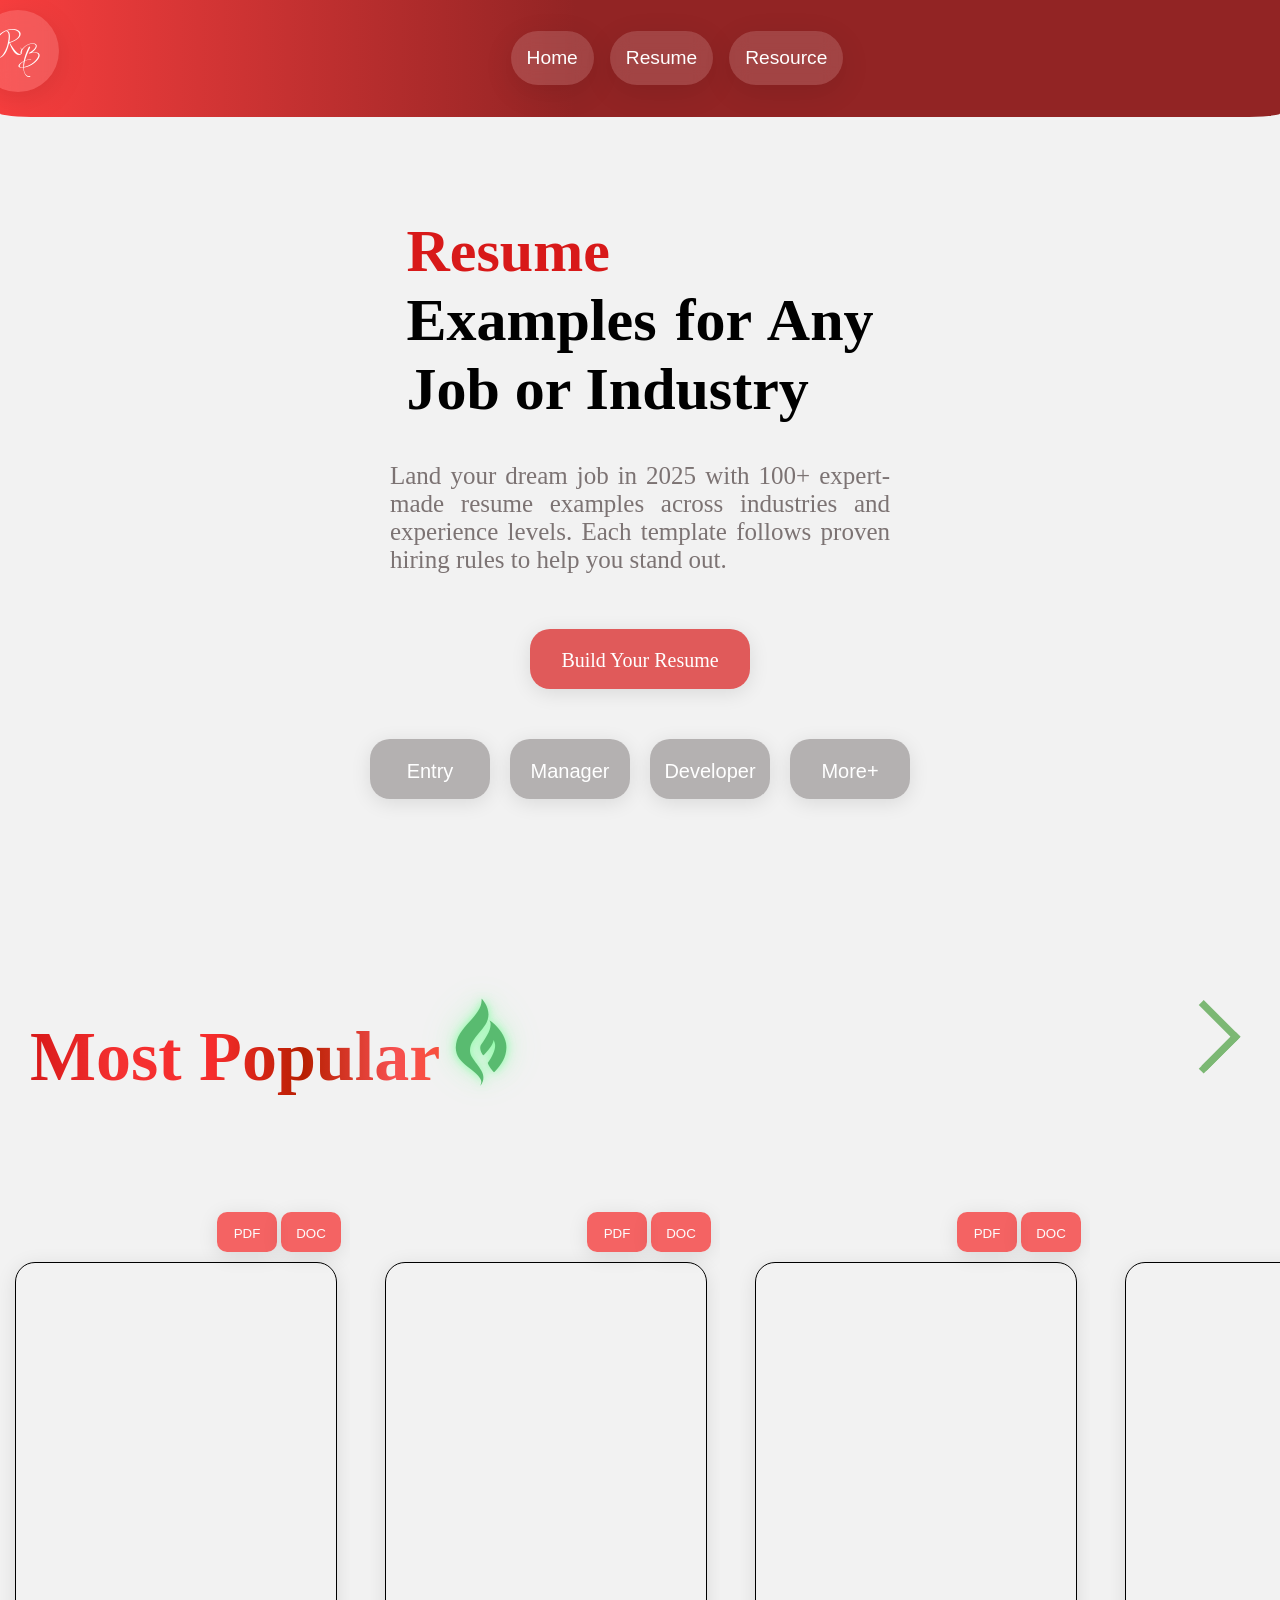
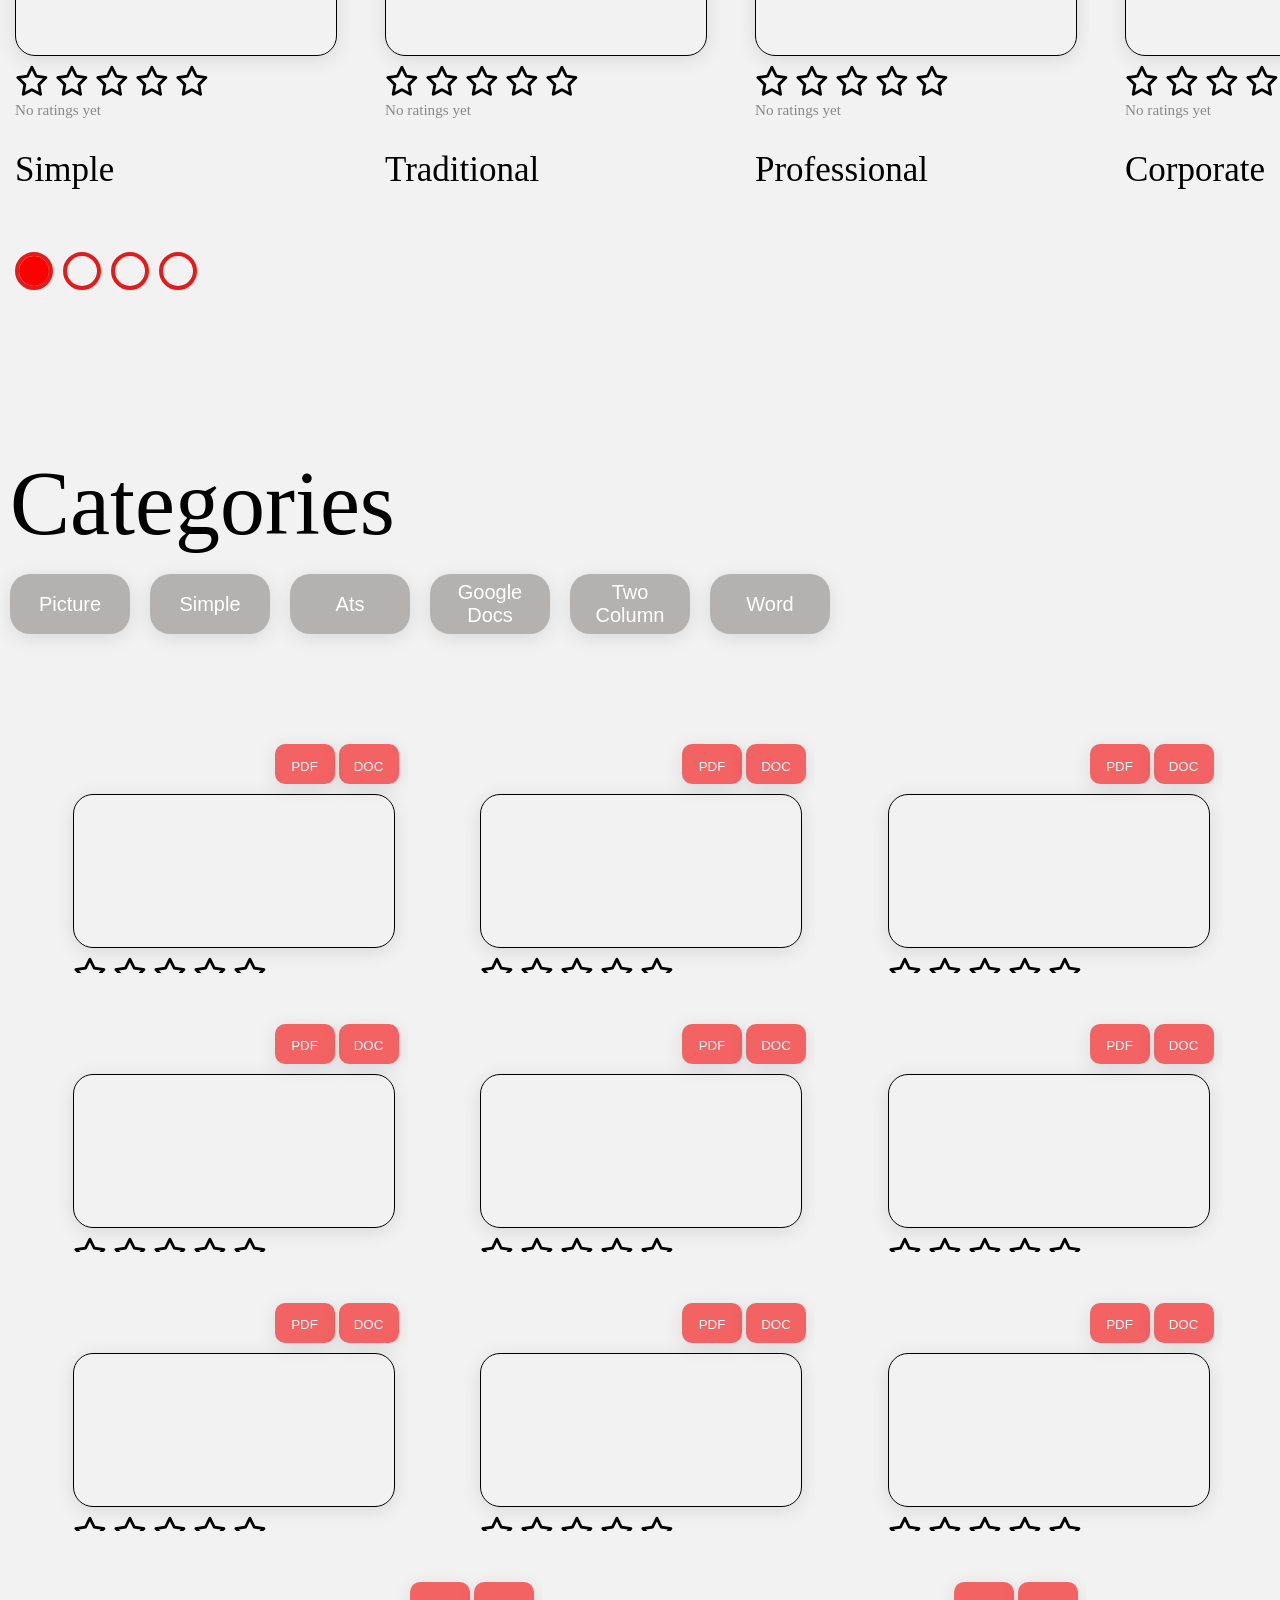
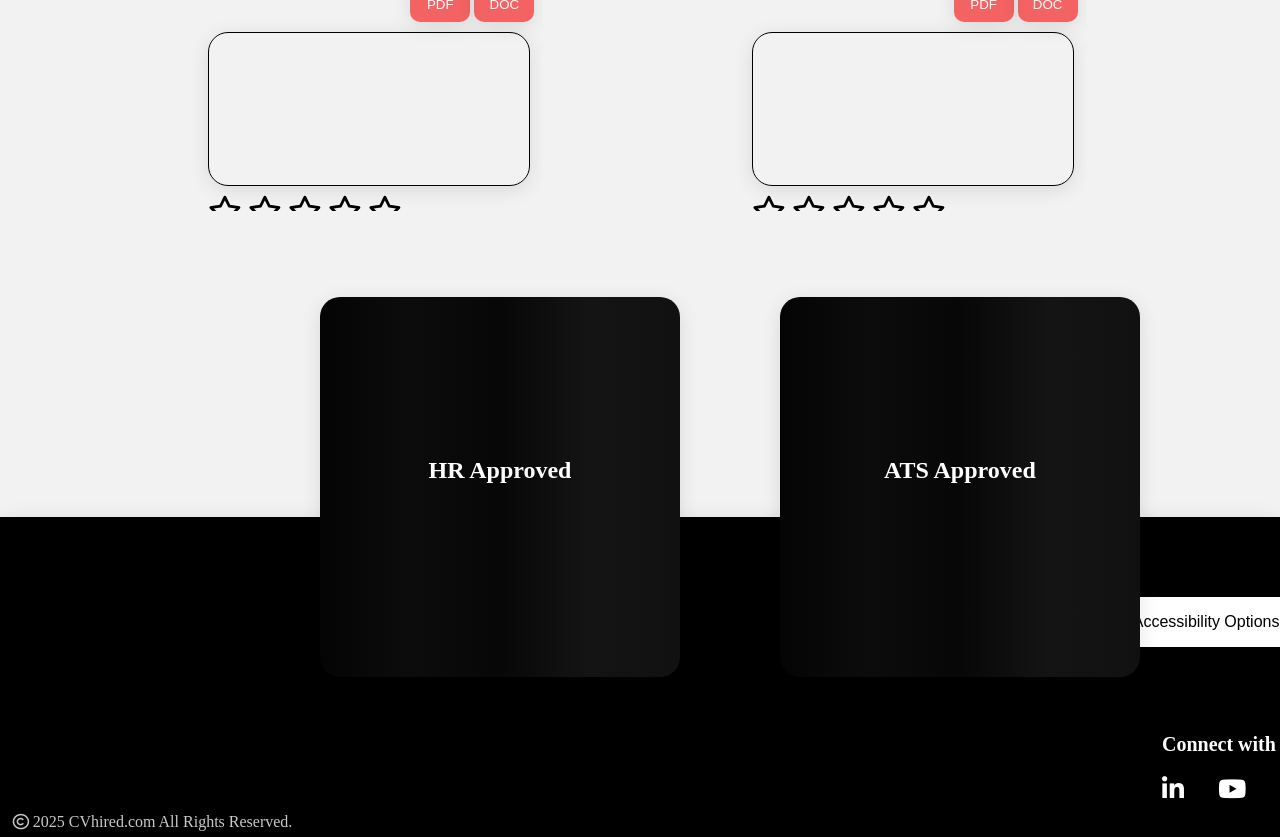
==== commit cba91c8d: "initial commit" ====
--- a/ResumeHtml/resumeEx.html
+++ b/ResumeHtml/resumeEx.html
@@ -770,6 +770,354 @@
                     </div>
                 </article>
             </section>
+
+            <section class="CategoriesPrin">
+                <article class="middleHeader">
+                    <h2>categories</h2>
+
+                    <div class="catButtons">
+                        <button>picture</button>
+                        <button>simple</button>
+                        <button>ats</button>
+                        <button>google docs</button>
+                        <button>two column</button>
+                        <button>word</button>
+                    </div>
+                </article>
+
+                <section class="AllCateg">
+                    <!--CV ONE-->
+                    <div>
+                        <div class="cvBox">
+                            <div class="cvButtons">
+                                <button onclick="">
+                                    <p>pdf</p>
+                                </button>
+                                <button onclick="">
+                                    <p>doc</p>
+                                </button>
+                            </div>
+
+                            <div class="cvImage">
+                                <img src="" alt="">
+                            </div>
+
+                            <!-- Rating block for CV 1. This interactive star row stores and averages user feedback. -->
+                            <div class="cvRating" data-rating-id="cv-1">
+                                <i class="fa-regular fa-star"></i>
+                                <i class="fa-regular fa-star"></i>
+                                <i class="fa-regular fa-star"></i>
+                                <i class="fa-regular fa-star"></i>
+                                <i class="fa-regular fa-star"></i>
+                            </div>
+
+                            <div class="cvDesc">
+                                <p>simple</p>
+                            </div>
+                        </div>
+                    </div>
+                    <!--CV ONE-->
+                    <div>
+                        <div class="cvBox">
+                            <div class="cvButtons">
+                                <button onclick="">
+                                    <p>pdf</p>
+                                </button>
+                                <button onclick="">
+                                    <p>doc</p>
+                                </button>
+                            </div>
+
+                            <div class="cvImage">
+                                <img src="" alt="">
+                            </div>
+
+                            <!-- Rating block for CV 1. This interactive star row stores and averages user feedback. -->
+                            <div class="cvRating" data-rating-id="cv-1">
+                                <i class="fa-regular fa-star"></i>
+                                <i class="fa-regular fa-star"></i>
+                                <i class="fa-regular fa-star"></i>
+                                <i class="fa-regular fa-star"></i>
+                                <i class="fa-regular fa-star"></i>
+                            </div>
+
+                            <div class="cvDesc">
+                                <p>simple</p>
+                            </div>
+                        </div>
+                    </div>
+                    <!--CV ONE-->
+                    <div>
+                        <div class="cvBox">
+                            <div class="cvButtons">
+                                <button onclick="">
+                                    <p>pdf</p>
+                                </button>
+                                <button onclick="">
+                                    <p>doc</p>
+                                </button>
+                            </div>
+
+                            <div class="cvImage">
+                                <img src="" alt="">
+                            </div>
+
+                            <!-- Rating block for CV 1. This interactive star row stores and averages user feedback. -->
+                            <div class="cvRating" data-rating-id="cv-1">
+                                <i class="fa-regular fa-star"></i>
+                                <i class="fa-regular fa-star"></i>
+                                <i class="fa-regular fa-star"></i>
+                                <i class="fa-regular fa-star"></i>
+                                <i class="fa-regular fa-star"></i>
+                            </div>
+
+                            <div class="cvDesc">
+                                <p>simple</p>
+                            </div>
+                        </div>
+                    </div>
+                    <!--CV ONE-->
+                    <div>
+                        <div class="cvBox">
+                            <div class="cvButtons">
+                                <button onclick="">
+                                    <p>pdf</p>
+                                </button>
+                                <button onclick="">
+                                    <p>doc</p>
+                                </button>
+                            </div>
+
+                            <div class="cvImage">
+                                <img src="" alt="">
+                            </div>
+
+                            <!-- Rating block for CV 1. This interactive star row stores and averages user feedback. -->
+                            <div class="cvRating" data-rating-id="cv-1">
+                                <i class="fa-regular fa-star"></i>
+                                <i class="fa-regular fa-star"></i>
+                                <i class="fa-regular fa-star"></i>
+                                <i class="fa-regular fa-star"></i>
+                                <i class="fa-regular fa-star"></i>
+                            </div>
+
+                            <div class="cvDesc">
+                                <p>simple</p>
+                            </div>
+                        </div>
+                    </div>
+                    <!--CV ONE-->
+                    <div>
+                        <div class="cvBox">
+                            <div class="cvButtons">
+                                <button onclick="">
+                                    <p>pdf</p>
+                                </button>
+                                <button onclick="">
+                                    <p>doc</p>
+                                </button>
+                            </div>
+
+                            <div class="cvImage">
+                                <img src="" alt="">
+                            </div>
+
+                            <!-- Rating block for CV 1. This interactive star row stores and averages user feedback. -->
+                            <div class="cvRating" data-rating-id="cv-1">
+                                <i class="fa-regular fa-star"></i>
+                                <i class="fa-regular fa-star"></i>
+                                <i class="fa-regular fa-star"></i>
+                                <i class="fa-regular fa-star"></i>
+                                <i class="fa-regular fa-star"></i>
+                            </div>
+
+                            <div class="cvDesc">
+                                <p>simple</p>
+                            </div>
+                        </div>
+                    </div>
+                    <!--CV ONE-->
+                    <div>
+                        <div class="cvBox">
+                            <div class="cvButtons">
+                                <button onclick="">
+                                    <p>pdf</p>
+                                </button>
+                                <button onclick="">
+                                    <p>doc</p>
+                                </button>
+                            </div>
+
+                            <div class="cvImage">
+                                <img src="" alt="">
+                            </div>
+
+                            <!-- Rating block for CV 1. This interactive star row stores and averages user feedback. -->
+                            <div class="cvRating" data-rating-id="cv-1">
+                                <i class="fa-regular fa-star"></i>
+                                <i class="fa-regular fa-star"></i>
+                                <i class="fa-regular fa-star"></i>
+                                <i class="fa-regular fa-star"></i>
+                                <i class="fa-regular fa-star"></i>
+                            </div>
+
+                            <div class="cvDesc">
+                                <p>simple</p>
+                            </div>
+                        </div>
+                    </div>
+                    <!--CV ONE-->
+                    <div>
+                        <div class="cvBox">
+                            <div class="cvButtons">
+                                <button onclick="">
+                                    <p>pdf</p>
+                                </button>
+                                <button onclick="">
+                                    <p>doc</p>
+                                </button>
+                            </div>
+
+                            <div class="cvImage">
+                                <img src="" alt="">
+                            </div>
+
+                            <!-- Rating block for CV 1. This interactive star row stores and averages user feedback. -->
+                            <div class="cvRating" data-rating-id="cv-1">
+                                <i class="fa-regular fa-star"></i>
+                                <i class="fa-regular fa-star"></i>
+                                <i class="fa-regular fa-star"></i>
+                                <i class="fa-regular fa-star"></i>
+                                <i class="fa-regular fa-star"></i>
+                            </div>
+
+                            <div class="cvDesc">
+                                <p>simple</p>
+                            </div>
+                        </div>
+                    </div>
+                    <!--CV ONE-->
+                    <div>
+                        <div class="cvBox">
+                            <div class="cvButtons">
+                                <button onclick="">
+                                    <p>pdf</p>
+                                </button>
+                                <button onclick="">
+                                    <p>doc</p>
+                                </button>
+                            </div>
+
+                            <div class="cvImage">
+                                <img src="" alt="">
+                            </div>
+
+                            <!-- Rating block for CV 1. This interactive star row stores and averages user feedback. -->
+                            <div class="cvRating" data-rating-id="cv-1">
+                                <i class="fa-regular fa-star"></i>
+                                <i class="fa-regular fa-star"></i>
+                                <i class="fa-regular fa-star"></i>
+                                <i class="fa-regular fa-star"></i>
+                                <i class="fa-regular fa-star"></i>
+                            </div>
+
+                            <div class="cvDesc">
+                                <p>simple</p>
+                            </div>
+                        </div>
+                    </div>
+                    <!--CV ONE-->
+                    <div>
+                        <div class="cvBox">
+                            <div class="cvButtons">
+                                <button onclick="">
+                                    <p>pdf</p>
+                                </button>
+                                <button onclick="">
+                                    <p>doc</p>
+                                </button>
+                            </div>
+
+                            <div class="cvImage">
+                                <img src="" alt="">
+                            </div>
+
+                            <!-- Rating block for CV 1. This interactive star row stores and averages user feedback. -->
+                            <div class="cvRating" data-rating-id="cv-1">
+                                <i class="fa-regular fa-star"></i>
+                                <i class="fa-regular fa-star"></i>
+                                <i class="fa-regular fa-star"></i>
+                                <i class="fa-regular fa-star"></i>
+                                <i class="fa-regular fa-star"></i>
+                            </div>
+
+                            <div class="cvDesc">
+                                <p>simple</p>
+                            </div>
+                        </div>
+                    </div>
+                    <!--CV ONE-->
+                    <div>
+                        <div class="cvBox">
+                            <div class="cvButtons">
+                                <button onclick="">
+                                    <p>pdf</p>
+                                </button>
+                                <button onclick="">
+                                    <p>doc</p>
+                                </button>
+                            </div>
+
+                            <div class="cvImage">
+                                <img src="" alt="">
+                            </div>
+
+                            <!-- Rating block for CV 1. This interactive star row stores and averages user feedback. -->
+                            <div class="cvRating" data-rating-id="cv-1">
+                                <i class="fa-regular fa-star"></i>
+                                <i class="fa-regular fa-star"></i>
+                                <i class="fa-regular fa-star"></i>
+                                <i class="fa-regular fa-star"></i>
+                                <i class="fa-regular fa-star"></i>
+                            </div>
+
+                            <div class="cvDesc">
+                                <p>simple</p>
+                            </div>
+                        </div>
+                    </div>
+                    <!--CV ONE-->
+                    <div>
+                        <div class="cvBox">
+                            <div class="cvButtons">
+                                <button onclick="">
+                                    <p>pdf</p>
+                                </button>
+                                <button onclick="">
+                                    <p>doc</p>
+                                </button>
+                            </div>
+
+                            <div class="cvImage">
+                                <img src="" alt="">
+                            </div>
+
+                            <!-- Rating block for CV 1. This interactive star row stores and averages user feedback. -->
+                            <div class="cvRating" data-rating-id="cv-1">
+                                <i class="fa-regular fa-star"></i>
+                                <i class="fa-regular fa-star"></i>
+                                <i class="fa-regular fa-star"></i>
+                                <i class="fa-regular fa-star"></i>
+                                <i class="fa-regular fa-star"></i>
+                            </div>
+
+                            <div class="cvDesc">
+                                <p>simple</p>
+                            </div>
+                        </div>
+                    </div>
+                </section>
+            </section>
             
             <!--Accessibiltiy Sections-->
             <section id="accessibilitySection" class="hidden">
--- a/Assets/CSS/style.css
+++ b/Assets/CSS/style.css
@@ -3,7 +3,7 @@
    ========================================================================
    FILE: style.css 
    PURPOSE: Main stylesheet for CVNest (Resume Builder Application)
-   
+
    MAJOR SECTIONS:
    1. Global Styles & Body (Lines 1-90)
    2. Animation Keyframes (Lines 6-80)
@@ -1736,6 +1736,42 @@
 .MostpopButton div.active::before {
     width: 100%;
 }
+
+.middleHeader h2{
+    font-size: 90px;
+    text-transform: capitalize;
+    padding: 10px;
+    font-weight: 100;
+}
+
+.catButtons {
+    display: flex;
+    gap: 20px;
+    padding: 10px;
+    position: relative;
+    bottom: 75px;
+}
+
+.catButtons  button {
+    border-radius: 20px;
+    border: none; 
+    background-color: #9a9696b2;
+    color: white;
+    font-size: 20px;
+    cursor: pointer;
+    width: 120px;
+    height: 60px;
+    overflow: hidden;
+    text-transform: capitalize; 
+    transition: background-color 0.3s;
+    box-shadow: 0 4px 20px rgba(0, 0, 0, 0.1);
+}
+
+.AllCateg {
+    display: flex;
+    justify-content: space-evenly;
+    flex-wrap: wrap;
+}
 /* ==========
     Resume Builder Page
     ========== */
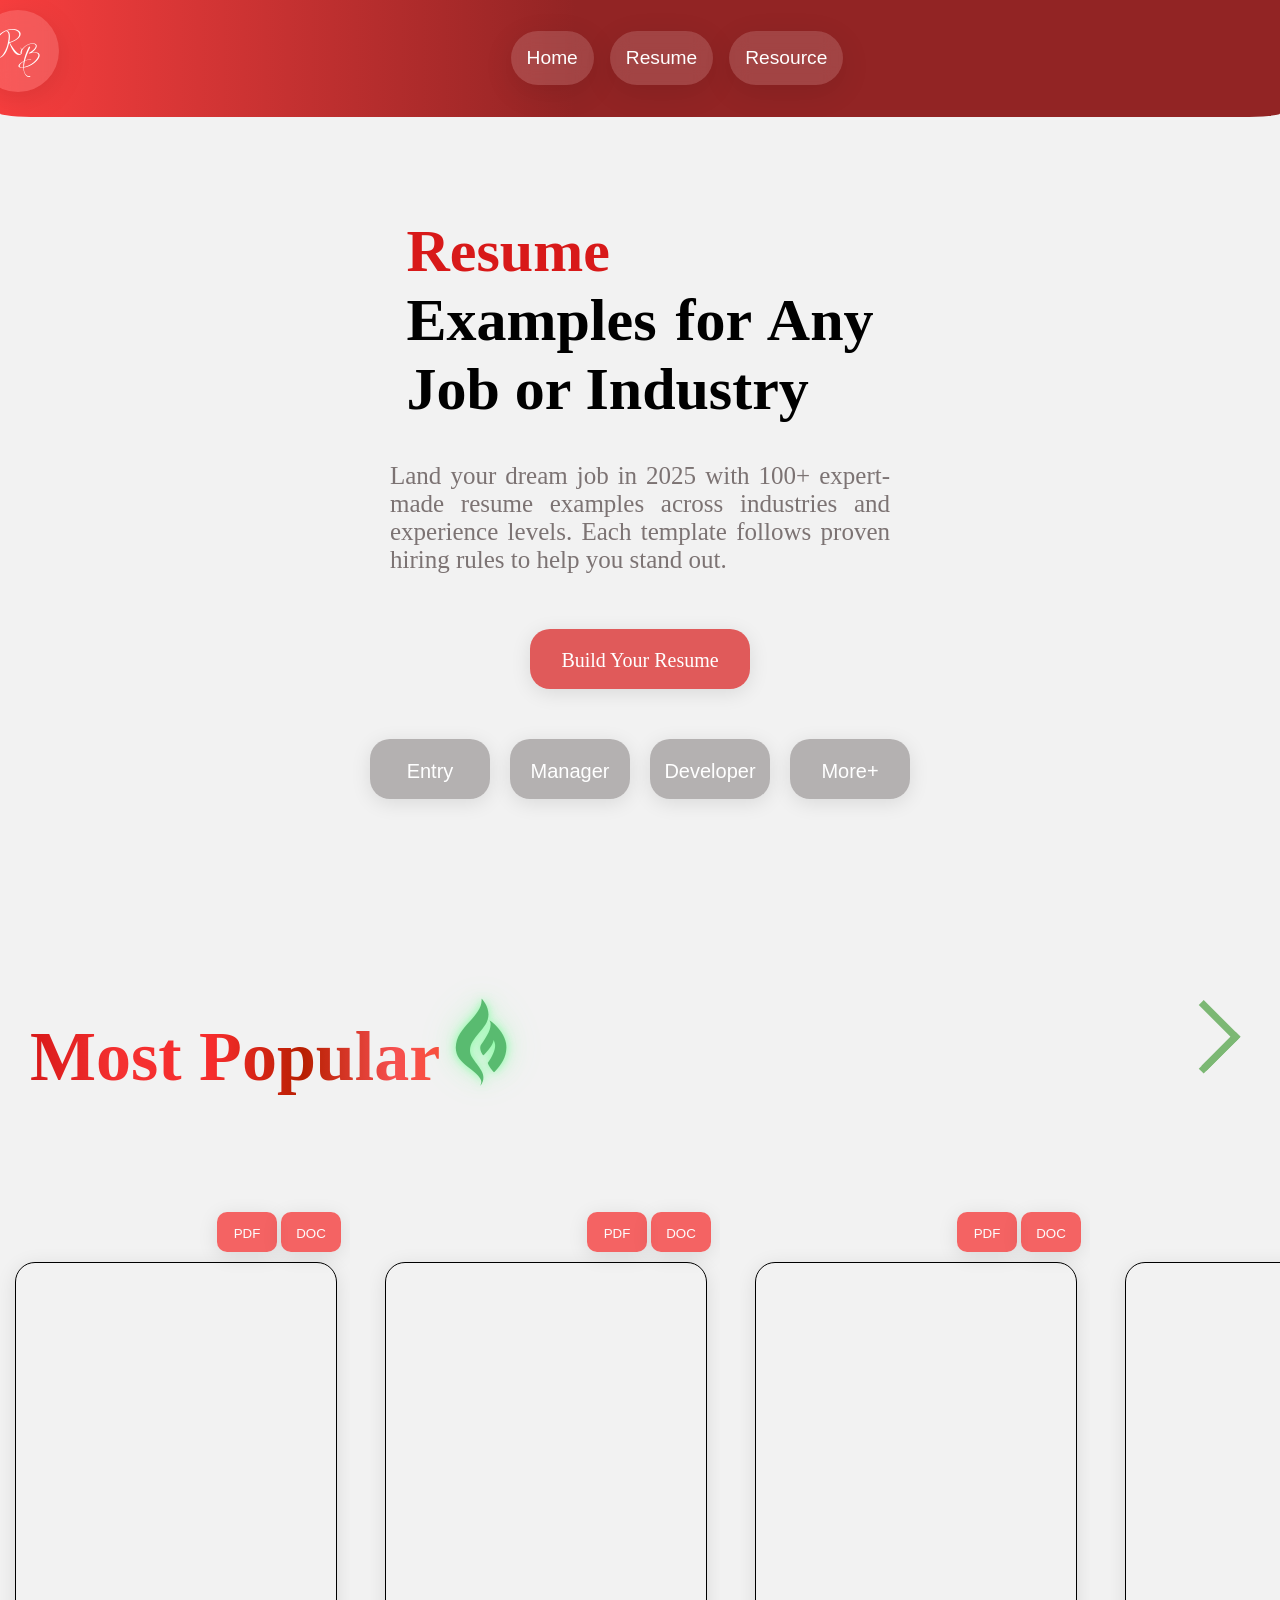
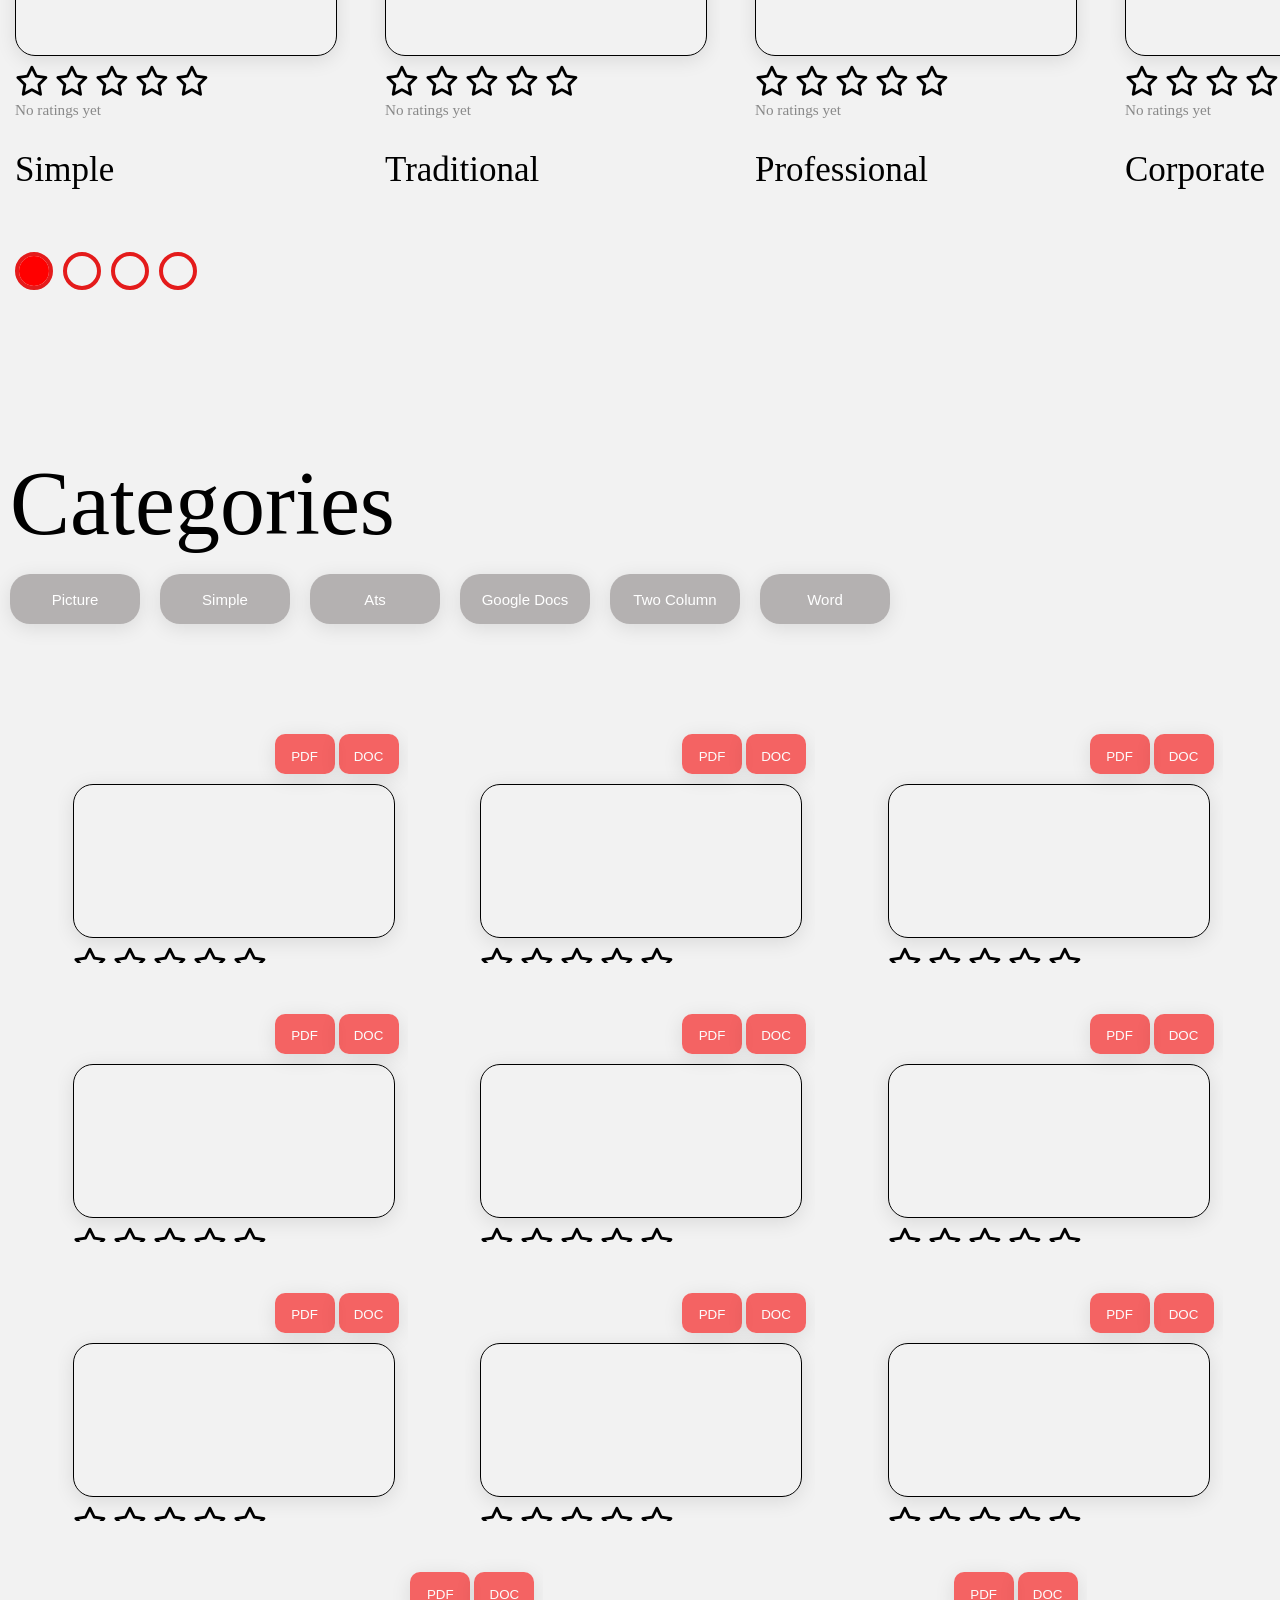
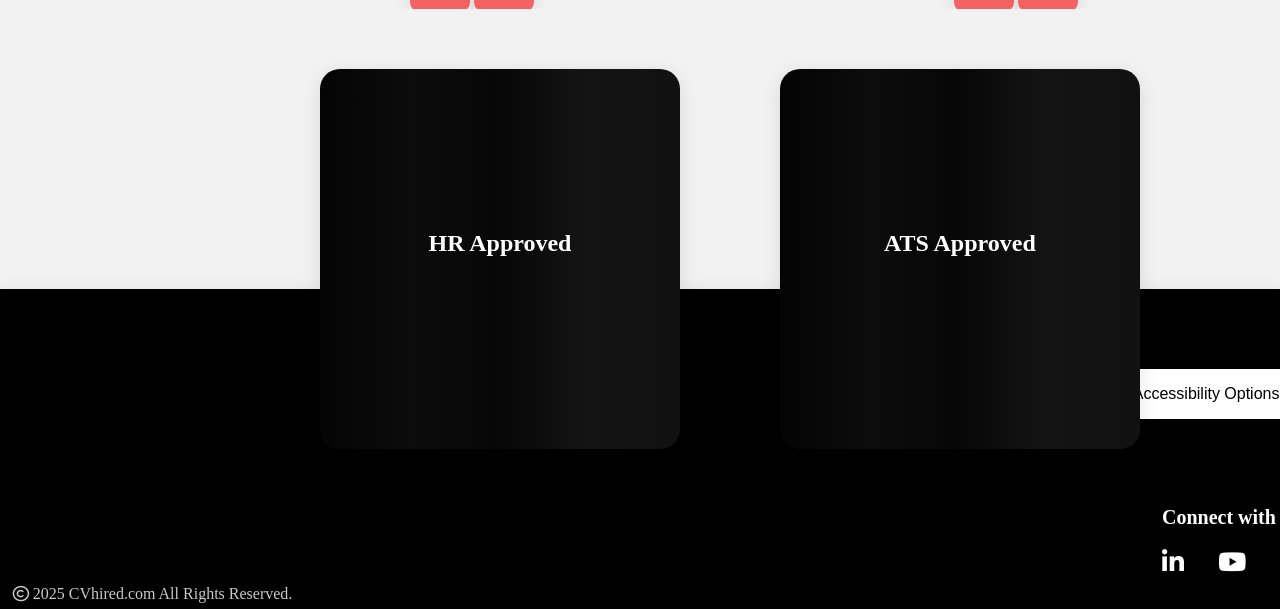
==== commit 9a036abb: "initiall commit" ====
--- a/ResumeHtml/resumeEx.html
+++ b/ResumeHtml/resumeEx.html
@@ -385,16 +385,16 @@
                     </div>
 
                     <div class="headingButtons">
-                        <button>
+                        <button onclick="alert('Filtering by entry level resumes')">
                             <p>entry</p>
                         </button>
-                        <button>
+                        <button onclick="alert('Filtering by manager resumes')">
                             <p>manager</p>
                         </button>
-                        <button>
+                        <button onclick="alert('Filtering by developer resumes')">
                             <p>developer</p>
                         </button>
-                        <button>
+                        <button onclick="alert('More categories coming soon')">
                             <p>more+</p>
                         </button>
                     </div>
@@ -420,10 +420,10 @@
                             <div>
                                 <div class="cvBox">
                                     <div class="cvButtons">
-                                        <button onclick="">
+                                        <button onclick="alert('Downloading PDF version')">
                                             <p>pdf</p>
                                         </button>
-                                        <button onclick="">
+                                        <button onclick="alert('Downloading DOC version')">
                                             <p>doc</p>
                                         </button>
                                     </div>
@@ -451,10 +451,10 @@
                             <div>
                                 <div class="cvBox">
                                     <div class="cvButtons">
-                                        <button>
+                                        <button onclick="alert('Downloading PDF version')">
                                             <p>pdf</p>
                                         </button>
-                                        <button>
+                                        <button onclick="alert('Downloading DOC version')">
                                             <p>doc</p>
                                         </button>
                                     </div>
@@ -481,10 +481,10 @@
                             <div>
                                 <div class="cvBox">
                                     <div class="cvButtons">
-                                        <button>
+                                        <button onclick="alert('Downloading PDF version')">
                                             <p>pdf</p>
                                         </button>
-                                        <button>
+                                        <button onclick="alert('Downloading DOC version')">
                                             <p>doc</p>
                                         </button>
                                     </div>
@@ -776,12 +776,12 @@
                     <h2>categories</h2>
 
                     <div class="catButtons">
-                        <button>picture</button>
-                        <button>simple</button>
-                        <button>ats</button>
-                        <button>google docs</button>
-                        <button>two column</button>
-                        <button>word</button>
+                        <button onclick="alert('Filtering by picture resumes')">picture</button>
+                        <button onclick="alert('Filtering by simple resumes')">simple</button>
+                        <button onclick="alert('Filtering by ATS resumes')">ats</button>
+                        <button onclick="alert('Filtering by Google Docs resumes')">google docs</button>
+                        <button onclick="alert('Filtering by two-column resumes')">two column</button>
+                        <button onclick="alert('Filtering by Word resumes')">word</button>
                     </div>
                 </article>
 
@@ -816,7 +816,7 @@
                             </div>
                         </div>
                     </div>
-                    <!--CV ONE-->
+                    <!--CV TWO-->
                     <div>
                         <div class="cvBox">
                             <div class="cvButtons">
@@ -846,7 +846,7 @@
                             </div>
                         </div>
                     </div>
-                    <!--CV ONE-->
+                    <!--CV THREE-->
                     <div>
                         <div class="cvBox">
                             <div class="cvButtons">
@@ -876,7 +876,7 @@
                             </div>
                         </div>
                     </div>
-                    <!--CV ONE-->
+                    <!--CV FOUR-->
                     <div>
                         <div class="cvBox">
                             <div class="cvButtons">
@@ -906,7 +906,7 @@
                             </div>
                         </div>
                     </div>
-                    <!--CV ONE-->
+                    <!--CV FIVE-->
                     <div>
                         <div class="cvBox">
                             <div class="cvButtons">
@@ -936,7 +936,7 @@
                             </div>
                         </div>
                     </div>
-                    <!--CV ONE-->
+                    <!--CV SIX-->
                     <div>
                         <div class="cvBox">
                             <div class="cvButtons">
@@ -966,7 +966,7 @@
                             </div>
                         </div>
                     </div>
-                    <!--CV ONE-->
+                    <!--CV SEVEN-->
                     <div>
                         <div class="cvBox">
                             <div class="cvButtons">
@@ -996,7 +996,7 @@
                             </div>
                         </div>
                     </div>
-                    <!--CV ONE-->
+                    <!--CV EIGHT-->
                     <div>
                         <div class="cvBox">
                             <div class="cvButtons">
@@ -1026,7 +1026,7 @@
                             </div>
                         </div>
                     </div>
-                    <!--CV ONE-->
+                    <!--CV NINE-->
                     <div>
                         <div class="cvBox">
                             <div class="cvButtons">
@@ -1056,7 +1056,7 @@
                             </div>
                         </div>
                     </div>
-                    <!--CV ONE-->
+                    <!--CV TEN-->
                     <div>
                         <div class="cvBox">
                             <div class="cvButtons">
@@ -1086,7 +1086,7 @@
                             </div>
                         </div>
                     </div>
-                    <!--CV ONE-->
+                    <!--CV ELEVEN-->
                     <div>
                         <div class="cvBox">
                             <div class="cvButtons">
--- a/Assets/CSS/style.css
+++ b/Assets/CSS/style.css
@@ -1753,24 +1753,34 @@
 }
 
 .catButtons  button {
+    padding: 10px;
     border-radius: 20px;
     border: none; 
     background-color: #9a9696b2;
     color: white;
-    font-size: 20px;
+    font-size: 15px;
     cursor: pointer;
-    width: 120px;
-    height: 60px;
+    width: 130px;
+    height: 50px;
     overflow: hidden;
     text-transform: capitalize; 
     transition: background-color 0.3s;
     box-shadow: 0 4px 20px rgba(0, 0, 0, 0.1);
+    transition: all 0.5s ease-in-out;
+}
+
+.catButtons  button:hover{
+    transform: translateX(-3%) translateY(-10%);
+    color: black;
 }
 
 .AllCateg {
     display: flex;
     justify-content: space-evenly;
     flex-wrap: wrap;
+    height: 100vh;
+    width: 100%;
+    overflow: hidden;
 }
 /* ==========
     Resume Builder Page
